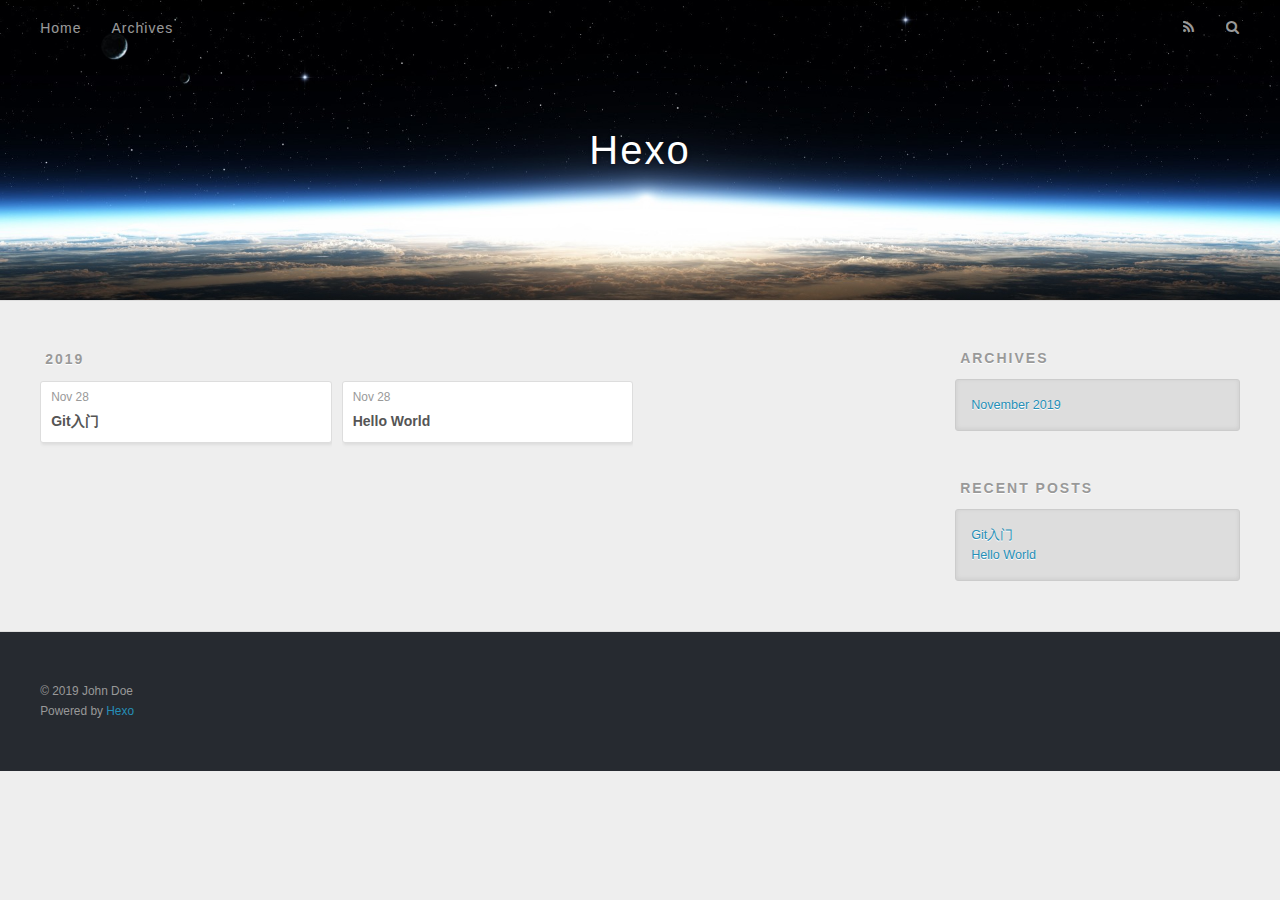
==== archives/index.html @ 0a1e657b "Site updated: 2019-11-28 17:42:44" ====
<!DOCTYPE html>
<html>
<head>
  <meta charset="utf-8">
  

  
  <title>Archives | Hexo</title>
  <meta name="viewport" content="width=device-width, initial-scale=1, maximum-scale=1">
  <meta property="og:type" content="website">
<meta property="og:title" content="Hexo">
<meta property="og:url" content="http:&#x2F;&#x2F;yoursite.com&#x2F;archives&#x2F;index.html">
<meta property="og:site_name" content="Hexo">
<meta property="og:locale" content="en">
<meta name="twitter:card" content="summary">
  
    <link rel="alternate" href="/atom.xml" title="Hexo" type="application/atom+xml">
  
  
    <link rel="icon" href="/favicon.png">
  
  
    <link href="//fonts.googleapis.com/css?family=Source+Code+Pro" rel="stylesheet" type="text/css">
  
  <link rel="stylesheet" href="/css/style.css">
</head>

<body>
  <div id="container">
    <div id="wrap">
      <header id="header">
  <div id="banner"></div>
  <div id="header-outer" class="outer">
    <div id="header-title" class="inner">
      <h1 id="logo-wrap">
        <a href="/" id="logo">Hexo</a>
      </h1>
      
    </div>
    <div id="header-inner" class="inner">
      <nav id="main-nav">
        <a id="main-nav-toggle" class="nav-icon"></a>
        
          <a class="main-nav-link" href="/">Home</a>
        
          <a class="main-nav-link" href="/archives">Archives</a>
        
      </nav>
      <nav id="sub-nav">
        
          <a id="nav-rss-link" class="nav-icon" href="/atom.xml" title="RSS Feed"></a>
        
        <a id="nav-search-btn" class="nav-icon" title="Search"></a>
      </nav>
      <div id="search-form-wrap">
        <form action="//google.com/search" method="get" accept-charset="UTF-8" class="search-form"><input type="search" name="q" class="search-form-input" placeholder="Search"><button type="submit" class="search-form-submit">&#xF002;</button><input type="hidden" name="sitesearch" value="http://yoursite.com"></form>
      </div>
    </div>
  </div>
</header>
      <div class="outer">
        <section id="main">
  
  
    
    
      
      
      <section class="archives-wrap">
        <div class="archive-year-wrap">
          <a href="/archives/2019" class="archive-year">2019</a>
        </div>
        <div class="archives">
    
    <article class="archive-article archive-type-post">
  <div class="archive-article-inner">
    <header class="archive-article-header">
      <a href="/2019/11/28/Git%E5%85%A5%E9%97%A8/" class="archive-article-date">
  <time datetime="2019-11-28T09:20:40.000Z" itemprop="datePublished">Nov 28</time>
</a>
      
  
    <h1 itemprop="name">
      <a class="archive-article-title" href="/2019/11/28/Git%E5%85%A5%E9%97%A8/">Git入门</a>
    </h1>
  

    </header>
  </div>
</article>
  
    
    
    <article class="archive-article archive-type-post">
  <div class="archive-article-inner">
    <header class="archive-article-header">
      <a href="/2019/11/28/hello-world/" class="archive-article-date">
  <time datetime="2019-11-28T09:04:16.743Z" itemprop="datePublished">Nov 28</time>
</a>
      
  
    <h1 itemprop="name">
      <a class="archive-article-title" href="/2019/11/28/hello-world/">Hello World</a>
    </h1>
  

    </header>
  </div>
</article>
  
  
    </div></section>
  


</section>
        
          <aside id="sidebar">
  
    

  
    

  
    
  
    
  <div class="widget-wrap">
    <h3 class="widget-title">Archives</h3>
    <div class="widget">
      <ul class="archive-list"><li class="archive-list-item"><a class="archive-list-link" href="/archives/2019/11/">November 2019</a></li></ul>
    </div>
  </div>


  
    
  <div class="widget-wrap">
    <h3 class="widget-title">Recent Posts</h3>
    <div class="widget">
      <ul>
        
          <li>
            <a href="/2019/11/28/Git%E5%85%A5%E9%97%A8/">Git入门</a>
          </li>
        
          <li>
            <a href="/2019/11/28/hello-world/">Hello World</a>
          </li>
        
      </ul>
    </div>
  </div>

  
</aside>
        
      </div>
      <footer id="footer">
  
  <div class="outer">
    <div id="footer-info" class="inner">
      &copy; 2019 John Doe<br>
      Powered by <a href="http://hexo.io/" target="_blank">Hexo</a>
    </div>
  </div>
</footer>
    </div>
    <nav id="mobile-nav">
  
    <a href="/" class="mobile-nav-link">Home</a>
  
    <a href="/archives" class="mobile-nav-link">Archives</a>
  
</nav>
    

<script src="//ajax.googleapis.com/ajax/libs/jquery/2.0.3/jquery.min.js"></script>


  <link rel="stylesheet" href="/fancybox/jquery.fancybox.css">
  <script src="/fancybox/jquery.fancybox.pack.js"></script>


<script src="/js/script.js"></script>



  </div>
</body>
</html>
---- css/style.css ----
body {
  width: 100%;
}
body:before,
body:after {
  content: "";
  display: table;
}
body:after {
  clear: both;
}
html,
body,
div,
span,
applet,
object,
iframe,
h1,
h2,
h3,
h4,
h5,
h6,
p,
blockquote,
pre,
a,
abbr,
acronym,
address,
big,
cite,
code,
del,
dfn,
em,
img,
ins,
kbd,
q,
s,
samp,
small,
strike,
strong,
sub,
sup,
tt,
var,
dl,
dt,
dd,
ol,
ul,
li,
fieldset,
form,
label,
legend,
table,
caption,
tbody,
tfoot,
thead,
tr,
th,
td {
  margin: 0;
  padding: 0;
  border: 0;
  outline: 0;
  font-weight: inherit;
  font-style: inherit;
  font-family: inherit;
  font-size: 100%;
  vertical-align: baseline;
}
body {
  line-height: 1;
  color: #000;
  background: #fff;
}
ol,
ul {
  list-style: none;
}
table {
  border-collapse: separate;
  border-spacing: 0;
  vertical-align: middle;
}
caption,
th,
td {
  text-align: left;
  font-weight: normal;
  vertical-align: middle;
}
a img {
  border: none;
}
input,
button {
  margin: 0;
  padding: 0;
}
input::-moz-focus-inner,
button::-moz-focus-inner {
  border: 0;
  padding: 0;
}
@font-face {
  font-family: FontAwesome;
  font-style: normal;
  font-weight: normal;
  src: url("fonts/fontawesome-webfont.eot?v=#4.0.3");
  src: url("fonts/fontawesome-webfont.eot?#iefix&v=#4.0.3") format("embedded-opentype"), url("fonts/fontawesome-webfont.woff?v=#4.0.3") format("woff"), url("fonts/fontawesome-webfont.ttf?v=#4.0.3") format("truetype"), url("fonts/fontawesome-webfont.svg#fontawesomeregular?v=#4.0.3") format("svg");
}
html,
body,
#container {
  height: 100%;
}
body {
  background: #eee;
  font: 14px -apple-system, BlinkMacSystemFont, "Segoe UI", "Roboto", "Oxygen", "Ubuntu", "Cantarell", "Fira Sans", "Droid Sans", "Helvetica Neue", sans-serif;
  -webkit-text-size-adjust: 100%;
}
.outer {
  max-width: 1220px;
  margin: 0 auto;
  padding: 0 20px;
}
.outer:before,
.outer:after {
  content: "";
  display: table;
}
.outer:after {
  clear: both;
}
.inner {
  display: inline;
  float: left;
  width: 98.33333333333333%;
  margin: 0 0.833333333333333%;
}
.left,
.alignleft {
  float: left;
}
.right,
.alignright {
  float: right;
}
.clear {
  clear: both;
}
#container {
  position: relative;
}
.mobile-nav-on {
  overflow: hidden;
}
#wrap {
  height: 100%;
  width: 100%;
  position: absolute;
  top: 0;
  left: 0;
  -webkit-transition: 0.2s ease-out;
  -moz-transition: 0.2s ease-out;
  -ms-transition: 0.2s ease-out;
  transition: 0.2s ease-out;
  z-index: 1;
  background: #eee;
}
.mobile-nav-on #wrap {
  left: 280px;
}
@media screen and (min-width: 768px) {
  #main {
    display: inline;
    float: left;
    width: 73.33333333333333%;
    margin: 0 0.833333333333333%;
  }
}
.article-date,
.article-category-link,
.archive-year,
.widget-title {
  text-decoration: none;
  text-transform: uppercase;
  letter-spacing: 2px;
  color: #999;
  margin-bottom: 1em;
  margin-left: 5px;
  line-height: 1em;
  text-shadow: 0 1px #fff;
  font-weight: bold;
}
.article-inner,
.archive-article-inner {
  background: #fff;
  -webkit-box-shadow: 1px 2px 3px #ddd;
  box-shadow: 1px 2px 3px #ddd;
  border: 1px solid #ddd;
  border-radius: 3px;
}
.article-entry h1,
.widget h1 {
  font-size: 2em;
}
.article-entry h2,
.widget h2 {
  font-size: 1.5em;
}
.article-entry h3,
.widget h3 {
  font-size: 1.3em;
}
.article-entry h4,
.widget h4 {
  font-size: 1.2em;
}
.article-entry h5,
.widget h5 {
  font-size: 1em;
}
.article-entry h6,
.widget h6 {
  font-size: 1em;
  color: #999;
}
.article-entry hr,
.widget hr {
  border: 1px dashed #ddd;
}
.article-entry strong,
.widget strong {
  font-weight: bold;
}
.article-entry em,
.widget em,
.article-entry cite,
.widget cite {
  font-style: italic;
}
.article-entry sup,
.widget sup,
.article-entry sub,
.widget sub {
  font-size: 0.75em;
  line-height: 0;
  position: relative;
  vertical-align: baseline;
}
.article-entry sup,
.widget sup {
  top: -0.5em;
}
.article-entry sub,
.widget sub {
  bottom: -0.2em;
}
.article-entry small,
.widget small {
  font-size: 0.85em;
}
.article-entry acronym,
.widget acronym,
.article-entry abbr,
.widget abbr {
  border-bottom: 1px dotted;
}
.article-entry ul,
.widget ul,
.article-entry ol,
.widget ol,
.article-entry dl,
.widget dl {
  margin: 0 20px;
  line-height: 1.6em;
}
.article-entry ul ul,
.widget ul ul,
.article-entry ol ul,
.widget ol ul,
.article-entry ul ol,
.widget ul ol,
.article-entry ol ol,
.widget ol ol {
  margin-top: 0;
  margin-bottom: 0;
}
.article-entry ul,
.widget ul {
  list-style: disc;
}
.article-entry ol,
.widget ol {
  list-style: decimal;
}
.article-entry dt,
.widget dt {
  font-weight: bold;
}
#header {
  height: 300px;
  position: relative;
  border-bottom: 1px solid #ddd;
}
#header:before,
#header:after {
  content: "";
  position: absolute;
  left: 0;
  right: 0;
  height: 40px;
}
#header:before {
  top: 0;
  background: -webkit-linear-gradient(rgba(0,0,0,0.2), transparent);
  background: -moz-linear-gradient(rgba(0,0,0,0.2), transparent);
  background: -ms-linear-gradient(rgba(0,0,0,0.2), transparent);
  background: linear-gradient(rgba(0,0,0,0.2), transparent);
}
#header:after {
  bottom: 0;
  background: -webkit-linear-gradient(transparent, rgba(0,0,0,0.2));
  background: -moz-linear-gradient(transparent, rgba(0,0,0,0.2));
  background: -ms-linear-gradient(transparent, rgba(0,0,0,0.2));
  background: linear-gradient(transparent, rgba(0,0,0,0.2));
}
#header-outer {
  height: 100%;
  position: relative;
}
#header-inner {
  position: relative;
  overflow: hidden;
}
#banner {
  position: absolute;
  top: 0;
  left: 0;
  width: 100%;
  height: 100%;
  background: url("images/banner.jpg") center #000;
  -webkit-background-size: cover;
  -moz-background-size: cover;
  background-size: cover;
  z-index: -1;
}
#header-title {
  text-align: center;
  height: 40px;
  position: absolute;
  top: 50%;
  left: 0;
  margin-top: -20px;
}
#logo,
#subtitle {
  text-decoration: none;
  color: #fff;
  font-weight: 300;
  text-shadow: 0 1px 4px rgba(0,0,0,0.3);
}
#logo {
  font-size: 40px;
  line-height: 40px;
  letter-spacing: 2px;
}
#subtitle {
  font-size: 16px;
  line-height: 16px;
  letter-spacing: 1px;
}
#subtitle-wrap {
  margin-top: 16px;
}
#main-nav {
  float: left;
  margin-left: -15px;
}
.nav-icon,
.main-nav-link {
  float: left;
  color: #fff;
  opacity: 0.6;
  text-decoration: none;
  text-shadow: 0 1px rgba(0,0,0,0.2);
  -webkit-transition: opacity 0.2s;
  -moz-transition: opacity 0.2s;
  -ms-transition: opacity 0.2s;
  transition: opacity 0.2s;
  display: block;
  padding: 20px 15px;
}
.nav-icon:hover,
.main-nav-link:hover {
  opacity: 1;
}
.nav-icon {
  font-family: FontAwesome;
  text-align: center;
  font-size: 14px;
  width: 14px;
  height: 14px;
  padding: 20px 15px;
  position: relative;
  cursor: pointer;
}
.main-nav-link {
  font-weight: 300;
  letter-spacing: 1px;
}
@media screen and (max-width: 479px) {
  .main-nav-link {
    display: none;
  }
}
#main-nav-toggle {
  display: none;
}
#main-nav-toggle:before {
  content: "\f0c9";
}
@media screen and (max-width: 479px) {
  #main-nav-toggle {
    display: block;
  }
}
#sub-nav {
  float: right;
  margin-right: -15px;
}
#nav-rss-link:before {
  content: "\f09e";
}
#nav-search-btn:before {
  content: "\f002";
}
#search-form-wrap {
  position: absolute;
  top: 15px;
  width: 150px;
  height: 30px;
  right: -150px;
  opacity: 0;
  -webkit-transition: 0.2s ease-out;
  -moz-transition: 0.2s ease-out;
  -ms-transition: 0.2s ease-out;
  transition: 0.2s ease-out;
}
#search-form-wrap.on {
  opacity: 1;
  right: 0;
}
@media screen and (max-width: 479px) {
  #search-form-wrap {
    width: 100%;
    right: -100%;
  }
}
.search-form {
  position: absolute;
  top: 0;
  left: 0;
  right: 0;
  background: #fff;
  padding: 5px 15px;
  border-radius: 15px;
  -webkit-box-shadow: 0 0 10px rgba(0,0,0,0.3);
  box-shadow: 0 0 10px rgba(0,0,0,0.3);
}
.search-form-input {
  border: none;
  background: none;
  color: #555;
  width: 100%;
  font: 13px -apple-system, BlinkMacSystemFont, "Segoe UI", "Roboto", "Oxygen", "Ubuntu", "Cantarell", "Fira Sans", "Droid Sans", "Helvetica Neue", sans-serif;
  outline: none;
}
.search-form-input::-webkit-search-results-decoration,
.search-form-input::-webkit-search-cancel-button {
  -webkit-appearance: none;
}
.search-form-submit {
  position: absolute;
  top: 50%;
  right: 10px;
  margin-top: -7px;
  font: 13px FontAwesome;
  border: none;
  background: none;
  color: #bbb;
  cursor: pointer;
}
.search-form-submit:hover,
.search-form-submit:focus {
  color: #777;
}
.article {
  margin: 50px 0;
}
.article-inner {
  overflow: hidden;
}
.article-meta:before,
.article-meta:after {
  content: "";
  display: table;
}
.article-meta:after {
  clear: both;
}
.article-date {
  float: left;
}
.article-category {
  float: left;
  line-height: 1em;
  color: #ccc;
  text-shadow: 0 1px #fff;
  margin-left: 8px;
}
.article-category:before {
  content: "\2022";
}
.article-category-link {
  margin: 0 12px 1em;
}
.article-header {
  padding: 20px 20px 0;
}
.article-title {
  text-decoration: none;
  font-size: 2em;
  font-weight: bold;
  color: #555;
  line-height: 1.1em;
  -webkit-transition: color 0.2s;
  -moz-transition: color 0.2s;
  -ms-transition: color 0.2s;
  transition: color 0.2s;
}
a.article-title:hover {
  color: #258fb8;
}
.article-entry {
  color: #555;
  padding: 0 20px;
}
.article-entry:before,
.article-entry:after {
  content: "";
  display: table;
}
.article-entry:after {
  clear: both;
}
.article-entry p,
.article-entry table {
  line-height: 1.6em;
  margin: 1.6em 0;
}
.article-entry h1,
.article-entry h2,
.article-entry h3,
.article-entry h4,
.article-entry h5,
.article-entry h6 {
  font-weight: bold;
}
.article-entry h1,
.article-entry h2,
.article-entry h3,
.article-entry h4,
.article-entry h5,
.article-entry h6 {
  line-height: 1.1em;
  margin: 1.1em 0;
}
.article-entry a {
  color: #258fb8;
  text-decoration: none;
}
.article-entry a:hover {
  text-decoration: underline;
}
.article-entry ul,
.article-entry ol,
.article-entry dl {
  margin-top: 1.6em;
  margin-bottom: 1.6em;
}
.article-entry img,
.article-entry video {
  max-width: 100%;
  height: auto;
  display: block;
  margin: auto;
}
.article-entry iframe {
  border: none;
}
.article-entry table {
  width: 100%;
  border-collapse: collapse;
  border-spacing: 0;
}
.article-entry th {
  font-weight: bold;
  border-bottom: 3px solid #ddd;
  padding-bottom: 0.5em;
}
.article-entry td {
  border-bottom: 1px solid #ddd;
  padding: 10px 0;
}
.article-entry blockquote {
  font-family: Georgia, "Times New Roman", serif;
  font-size: 1.4em;
  margin: 1.6em 20px;
  text-align: center;
}
.article-entry blockquote footer {
  font-size: 14px;
  margin: 1.6em 0;
  font-family: -apple-system, BlinkMacSystemFont, "Segoe UI", "Roboto", "Oxygen", "Ubuntu", "Cantarell", "Fira Sans", "Droid Sans", "Helvetica Neue", sans-serif;
}
.article-entry blockquote footer cite:before {
  content: "—";
  padding: 0 0.5em;
}
.article-entry .pullquote {
  text-align: left;
  width: 45%;
  margin: 0;
}
.article-entry .pullquote.left {
  margin-left: 0.5em;
  margin-right: 1em;
}
.article-entry .pullquote.right {
  margin-right: 0.5em;
  margin-left: 1em;
}
.article-entry .caption {
  color: #999;
  display: block;
  font-size: 0.9em;
  margin-top: 0.5em;
  position: relative;
  text-align: center;
}
.article-entry .video-container {
  position: relative;
  padding-top: 56.25%;
  height: 0;
  overflow: hidden;
}
.article-entry .video-container iframe,
.article-entry .video-container object,
.article-entry .video-container embed {
  position: absolute;
  top: 0;
  left: 0;
  width: 100%;
  height: 100%;
  margin-top: 0;
}
.article-more-link a {
  display: inline-block;
  line-height: 1em;
  padding: 6px 15px;
  border-radius: 15px;
  background: #eee;
  color: #999;
  text-shadow: 0 1px #fff;
  text-decoration: none;
}
.article-more-link a:hover {
  background: #258fb8;
  color: #fff;
  text-decoration: none;
  text-shadow: 0 1px #1e7293;
}
.article-footer {
  font-size: 0.85em;
  line-height: 1.6em;
  border-top: 1px solid #ddd;
  padding-top: 1.6em;
  margin: 0 20px 20px;
}
.article-footer:before,
.article-footer:after {
  content: "";
  display: table;
}
.article-footer:after {
  clear: both;
}
.article-footer a {
  color: #999;
  text-decoration: none;
}
.article-footer a:hover {
  color: #555;
}
.article-tag-list-item {
  float: left;
  margin-right: 10px;
}
.article-tag-list-link:before {
  content: "#";
}
.article-comment-link {
  float: right;
}
.article-comment-link:before {
  content: "\f075";
  font-family: FontAwesome;
  padding-right: 8px;
}
.article-share-link {
  cursor: pointer;
  float: right;
  margin-left: 20px;
}
.article-share-link:before {
  content: "\f064";
  font-family: FontAwesome;
  padding-right: 6px;
}
#article-nav {
  position: relative;
}
#article-nav:before,
#article-nav:after {
  content: "";
  display: table;
}
#article-nav:after {
  clear: both;
}
@media screen and (min-width: 768px) {
  #article-nav {
    margin: 50px 0;
  }
  #article-nav:before {
    width: 8px;
    height: 8px;
    position: absolute;
    top: 50%;
    left: 50%;
    margin-top: -4px;
    margin-left: -4px;
    content: "";
    border-radius: 50%;
    background: #ddd;
    -webkit-box-shadow: 0 1px 2px #fff;
    box-shadow: 0 1px 2px #fff;
  }
}
.article-nav-link-wrap {
  text-decoration: none;
  text-shadow: 0 1px #fff;
  color: #999;
  -webkit-box-sizing: border-box;
  -moz-box-sizing: border-box;
  box-sizing: border-box;
  margin-top: 50px;
  text-align: center;
  display: block;
}
.article-nav-link-wrap:hover {
  color: #555;
}
@media screen and (min-width: 768px) {
  .article-nav-link-wrap {
    width: 50%;
    margin-top: 0;
  }
}
@media screen and (min-width: 768px) {
  #article-nav-newer {
    float: left;
    text-align: right;
    padding-right: 20px;
  }
}
@media screen and (min-width: 768px) {
  #article-nav-older {
    float: right;
    text-align: left;
    padding-left: 20px;
  }
}
.article-nav-caption {
  text-transform: uppercase;
  letter-spacing: 2px;
  color: #ddd;
  line-height: 1em;
  font-weight: bold;
}
#article-nav-newer .article-nav-caption {
  margin-right: -2px;
}
.article-nav-title {
  font-size: 0.85em;
  line-height: 1.6em;
  margin-top: 0.5em;
}
.article-share-box {
  position: absolute;
  display: none;
  background: #fff;
  -webkit-box-shadow: 1px 2px 10px rgba(0,0,0,0.2);
  box-shadow: 1px 2px 10px rgba(0,0,0,0.2);
  border-radius: 3px;
  margin-left: -145px;
  overflow: hidden;
  z-index: 1;
}
.article-share-box.on {
  display: block;
}
.article-share-input {
  width: 100%;
  background: none;
  -webkit-box-sizing: border-box;
  -moz-box-sizing: border-box;
  box-sizing: border-box;
  font: 14px -apple-system, BlinkMacSystemFont, "Segoe UI", "Roboto", "Oxygen", "Ubuntu", "Cantarell", "Fira Sans", "Droid Sans", "Helvetica Neue", sans-serif;
  padding: 0 15px;
  color: #555;
  outline: none;
  border: 1px solid #ddd;
  border-radius: 3px 3px 0 0;
  height: 36px;
  line-height: 36px;
}
.article-share-links {
  background: #eee;
}
.article-share-links:before,
.article-share-links:after {
  content: "";
  display: table;
}
.article-share-links:after {
  clear: both;
}
.article-share-twitter,
.article-share-facebook,
.article-share-pinterest,
.article-share-google {
  width: 50px;
  height: 36px;
  display: block;
  float: left;
  position: relative;
  color: #999;
  text-shadow: 0 1px #fff;
}
.article-share-twitter:before,
.article-share-facebook:before,
.article-share-pinterest:before,
.article-share-google:before {
  font-size: 20px;
  font-family: FontAwesome;
  width: 20px;
  height: 20px;
  position: absolute;
  top: 50%;
  left: 50%;
  margin-top: -10px;
  margin-left: -10px;
  text-align: center;
}
.article-share-twitter:hover,
.article-share-facebook:hover,
.article-share-pinterest:hover,
.article-share-google:hover {
  color: #fff;
}
.article-share-twitter:before {
  content: "\f099";
}
.article-share-twitter:hover {
  background: #00aced;
  text-shadow: 0 1px #008abe;
}
.article-share-facebook:before {
  content: "\f09a";
}
.article-share-facebook:hover {
  background: #3b5998;
  text-shadow: 0 1px #2f477a;
}
.article-share-pinterest:before {
  content: "\f0d2";
}
.article-share-pinterest:hover {
  background: #cb2027;
  text-shadow: 0 1px #a21a1f;
}
.article-share-google:before {
  content: "\f0d5";
}
.article-share-google:hover {
  background: #dd4b39;
  text-shadow: 0 1px #be3221;
}
.article-gallery {
  background: #000;
  position: relative;
}
.article-gallery-photos {
  position: relative;
  overflow: hidden;
}
.article-gallery-img {
  display: none;
  max-width: 100%;
}
.article-gallery-img:first-child {
  display: block;
}
.article-gallery-img.loaded {
  position: absolute;
  display: block;
}
.article-gallery-img img {
  display: block;
  max-width: 100%;
  margin: 0 auto;
}
#comments {
  background: #fff;
  -webkit-box-shadow: 1px 2px 3px #ddd;
  box-shadow: 1px 2px 3px #ddd;
  padding: 20px;
  border: 1px solid #ddd;
  border-radius: 3px;
  margin: 50px 0;
}
#comments a {
  color: #258fb8;
}
.archives-wrap {
  margin: 50px 0;
}
.archives:before,
.archives:after {
  content: "";
  display: table;
}
.archives:after {
  clear: both;
}
.archive-year-wrap {
  margin-bottom: 1em;
}
.archives {
  -webkit-column-gap: 10px;
  -moz-column-gap: 10px;
  column-gap: 10px;
}
@media screen and (min-width: 480px) and (max-width: 767px) {
  .archives {
    -webkit-column-count: 2;
    -moz-column-count: 2;
    column-count: 2;
  }
}
@media screen and (min-width: 768px) {
  .archives {
    -webkit-column-count: 3;
    -moz-column-count: 3;
    column-count: 3;
  }
}
.archive-article {
  -webkit-column-break-inside: avoid;
  page-break-inside: avoid;
  overflow: hidden;
  break-inside: avoid-column;
}
.archive-article-inner {
  padding: 10px;
  margin-bottom: 15px;
}
.archive-article-title {
  text-decoration: none;
  font-weight: bold;
  color: #555;
  -webkit-transition: color 0.2s;
  -moz-transition: color 0.2s;
  -ms-transition: color 0.2s;
  transition: color 0.2s;
  line-height: 1.6em;
}
.archive-article-title:hover {
  color: #258fb8;
}
.archive-article-footer {
  margin-top: 1em;
}
.archive-article-date {
  color: #999;
  text-decoration: none;
  font-size: 0.85em;
  line-height: 1em;
  margin-bottom: 0.5em;
  display: block;
}
#page-nav {
  margin: 50px auto;
  background: #fff;
  -webkit-box-shadow: 1px 2px 3px #ddd;
  box-shadow: 1px 2px 3px #ddd;
  border: 1px solid #ddd;
  border-radius: 3px;
  text-align: center;
  color: #999;
  overflow: hidden;
}
#page-nav:before,
#page-nav:after {
  content: "";
  display: table;
}
#page-nav:after {
  clear: both;
}
#page-nav a,
#page-nav span {
  padding: 10px 20px;
  line-height: 1;
  height: 2ex;
}
#page-nav a {
  color: #999;
  text-decoration: none;
}
#page-nav a:hover {
  background: #999;
  color: #fff;
}
#page-nav .prev {
  float: left;
}
#page-nav .next {
  float: right;
}
#page-nav .page-number {
  display: inline-block;
}
@media screen and (max-width: 479px) {
  #page-nav .page-number {
    display: none;
  }
}
#page-nav .current {
  color: #555;
  font-weight: bold;
}
#page-nav .space {
  color: #ddd;
}
#footer {
  background: #262a30;
  padding: 50px 0;
  border-top: 1px solid #ddd;
  color: #999;
}
#footer a {
  color: #258fb8;
  text-decoration: none;
}
#footer a:hover {
  text-decoration: underline;
}
#footer-info {
  line-height: 1.6em;
  font-size: 0.85em;
}
.article-entry pre,
.article-entry .highlight {
  background: #2d2d2d;
  margin: 0 -20px;
  padding: 15px 20px;
  border-style: solid;
  border-color: #ddd;
  border-width: 1px 0;
  overflow: auto;
  color: #ccc;
  line-height: 22.400000000000002px;
}
.article-entry .highlight .gutter pre,
.article-entry .gist .gist-file .gist-data .line-numbers {
  color: #666;
  font-size: 0.85em;
}
.article-entry pre,
.article-entry code {
  font-family: "Source Code Pro", Consolas, Monaco, Menlo, Consolas, monospace;
}
.article-entry code {
  background: #eee;
  text-shadow: 0 1px #fff;
  padding: 0 0.3em;
}
.article-entry pre code {
  background: none;
  text-shadow: none;
  padding: 0;
}
.article-entry .highlight pre {
  border: none;
  margin: 0;
  padding: 0;
}
.article-entry .highlight table {
  margin: 0;
  width: auto;
}
.article-entry .highlight td {
  border: none;
  padding: 0;
}
.article-entry .highlight figcaption {
  font-size: 0.85em;
  color: #999;
  line-height: 1em;
  margin-bottom: 1em;
}
.article-entry .highlight figcaption:before,
.article-entry .highlight figcaption:after {
  content: "";
  display: table;
}
.article-entry .highlight figcaption:after {
  clear: both;
}
.article-entry .highlight figcaption a {
  float: right;
}
.article-entry .highlight .gutter pre {
  text-align: right;
  padding-right: 20px;
}
.article-entry .highlight .line {
  height: 22.400000000000002px;
}
.article-entry .highlight .line.marked {
  background: #515151;
}
.article-entry .gist {
  margin: 0 -20px;
  border-style: solid;
  border-color: #ddd;
  border-width: 1px 0;
  background: #2d2d2d;
  padding: 15px 20px 15px 0;
}
.article-entry .gist .gist-file {
  border: none;
  font-family: "Source Code Pro", Consolas, Monaco, Menlo, Consolas, monospace;
  margin: 0;
}
.article-entry .gist .gist-file .gist-data {
  background: none;
  border: none;
}
.article-entry .gist .gist-file .gist-data .line-numbers {
  background: none;
  border: none;
  padding: 0 20px 0 0;
}
.article-entry .gist .gist-file .gist-data .line-data {
  padding: 0 !important;
}
.article-entry .gist .gist-file .highlight {
  margin: 0;
  padding: 0;
  border: none;
}
.article-entry .gist .gist-file .gist-meta {
  background: #2d2d2d;
  color: #999;
  font: 0.85em -apple-system, BlinkMacSystemFont, "Segoe UI", "Roboto", "Oxygen", "Ubuntu", "Cantarell", "Fira Sans", "Droid Sans", "Helvetica Neue", sans-serif;
  text-shadow: 0 0;
  padding: 0;
  margin-top: 1em;
  margin-left: 20px;
}
.article-entry .gist .gist-file .gist-meta a {
  color: #258fb8;
  font-weight: normal;
}
.article-entry .gist .gist-file .gist-meta a:hover {
  text-decoration: underline;
}
pre .comment,
pre .title {
  color: #999;
}
pre .variable,
pre .attribute,
pre .tag,
pre .regexp,
pre .ruby .constant,
pre .xml .tag .title,
pre .xml .pi,
pre .xml .doctype,
pre .html .doctype,
pre .css .id,
pre .css .class,
pre .css .pseudo {
  color: #f2777a;
}
pre .number,
pre .preprocessor,
pre .built_in,
pre .literal,
pre .params,
pre .constant {
  color: #f99157;
}
pre .class,
pre .ruby .class .title,
pre .css .rules .attribute {
  color: #9c9;
}
pre .string,
pre .value,
pre .inheritance,
pre .header,
pre .ruby .symbol,
pre .xml .cdata {
  color: #9c9;
}
pre .css .hexcolor {
  color: #6cc;
}
pre .function,
pre .python .decorator,
pre .python .title,
pre .ruby .function .title,
pre .ruby .title .keyword,
pre .perl .sub,
pre .javascript .title,
pre .coffeescript .title {
  color: #69c;
}
pre .keyword,
pre .javascript .function {
  color: #c9c;
}
@media screen and (max-width: 479px) {
  #mobile-nav {
    position: absolute;
    top: 0;
    left: 0;
    width: 280px;
    height: 100%;
    background: #191919;
    border-right: 1px solid #fff;
  }
}
@media screen and (max-width: 479px) {
  .mobile-nav-link {
    display: block;
    color: #999;
    text-decoration: none;
    padding: 15px 20px;
    font-weight: bold;
  }
  .mobile-nav-link:hover {
    color: #fff;
  }
}
@media screen and (min-width: 768px) {
  #sidebar {
    display: inline;
    float: left;
    width: 23.333333333333332%;
    margin: 0 0.833333333333333%;
  }
}
.widget-wrap {
  margin: 50px 0;
}
.widget {
  color: #777;
  text-shadow: 0 1px #fff;
  background: #ddd;
  -webkit-box-shadow: 0 -1px 4px #ccc inset;
  box-shadow: 0 -1px 4px #ccc inset;
  border: 1px solid #ccc;
  padding: 15px;
  border-radius: 3px;
}
.widget a {
  color: #258fb8;
  text-decoration: none;
}
.widget a:hover {
  text-decoration: underline;
}
.widget ul ul,
.widget ol ul,
.widget dl ul,
.widget ul ol,
.widget ol ol,
.widget dl ol,
.widget ul dl,
.widget ol dl,
.widget dl dl {
  margin-left: 15px;
  list-style: disc;
}
.widget {
  line-height: 1.6em;
  word-wrap: break-word;
  font-size: 0.9em;
}
.widget ul,
.widget ol {
  list-style: none;
  margin: 0;
}
.widget ul ul,
.widget ol ul,
.widget ul ol,
.widget ol ol {
  margin: 0 20px;
}
.widget ul ul,
.widget ol ul {
  list-style: disc;
}
.widget ul ol,
.widget ol ol {
  list-style: decimal;
}
.category-list-count,
.tag-list-count,
.archive-list-count {
  padding-left: 5px;
  color: #999;
  font-size: 0.85em;
}
.category-list-count:before,
.tag-list-count:before,
.archive-list-count:before {
  content: "(";
}
.category-list-count:after,
.tag-list-count:after,
.archive-list-count:after {
  content: ")";
}
.tagcloud a {
  margin-right: 5px;
  display: inline-block;
}
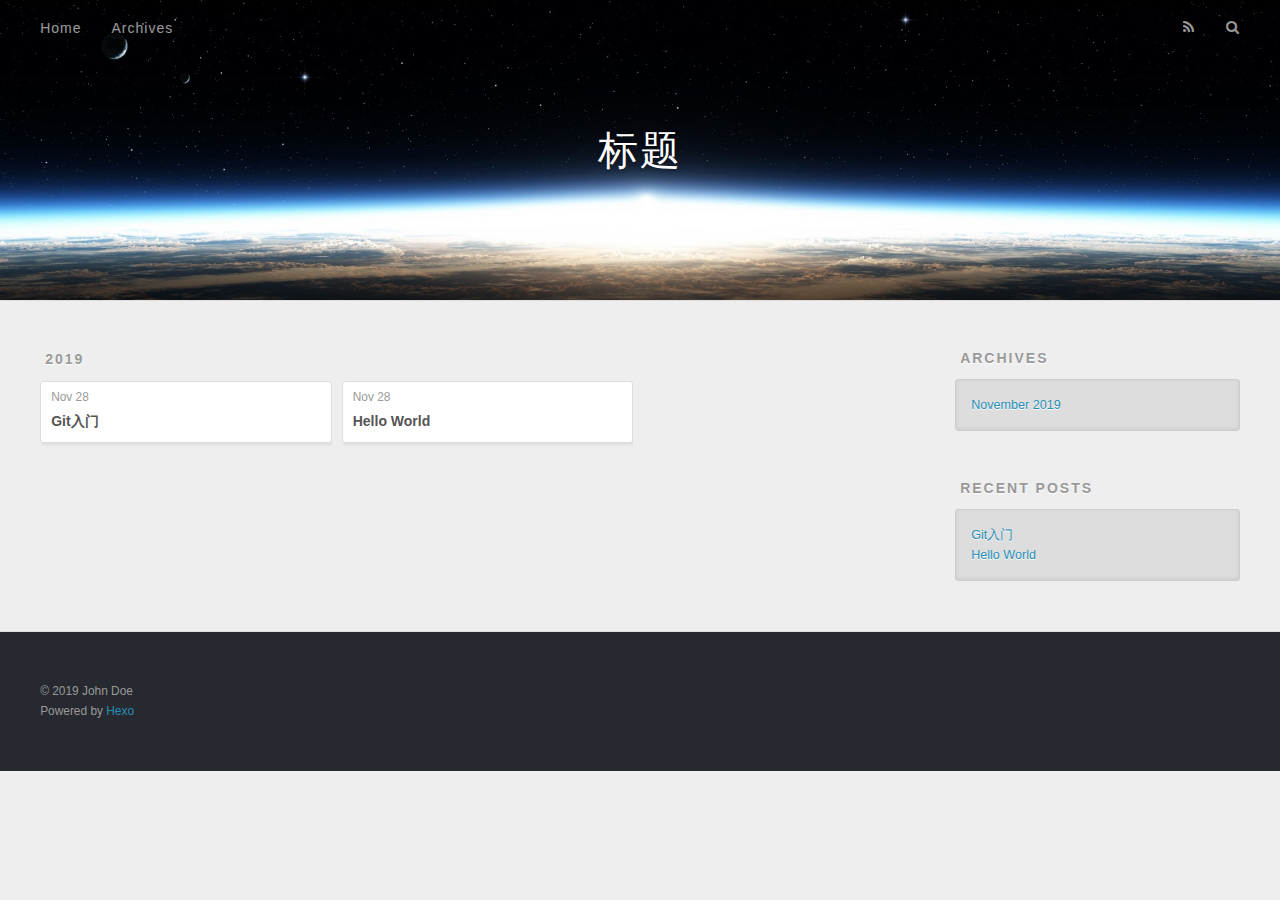
==== commit 88d3b902: "Site updated: 2019-11-28 17:54:05" ====
--- a/archives/index.html
+++ b/archives/index.html
@@ -5,16 +5,16 @@
   
 
   
-  <title>Archives | Hexo</title>
+  <title>Archives | 标题</title>
   <meta name="viewport" content="width=device-width, initial-scale=1, maximum-scale=1">
   <meta property="og:type" content="website">
-<meta property="og:title" content="Hexo">
+<meta property="og:title" content="标题">
 <meta property="og:url" content="http:&#x2F;&#x2F;yoursite.com&#x2F;archives&#x2F;index.html">
-<meta property="og:site_name" content="Hexo">
+<meta property="og:site_name" content="标题">
 <meta property="og:locale" content="en">
 <meta name="twitter:card" content="summary">
   
-    <link rel="alternate" href="/atom.xml" title="Hexo" type="application/atom+xml">
+    <link rel="alternate" href="/atom.xml" title="标题" type="application/atom+xml">
   
   
     <link rel="icon" href="/favicon.png">
@@ -33,7 +33,7 @@
   <div id="header-outer" class="outer">
     <div id="header-title" class="inner">
       <h1 id="logo-wrap">
-        <a href="/" id="logo">Hexo</a>
+        <a href="/" id="logo">标题</a>
       </h1>
       
     </div>
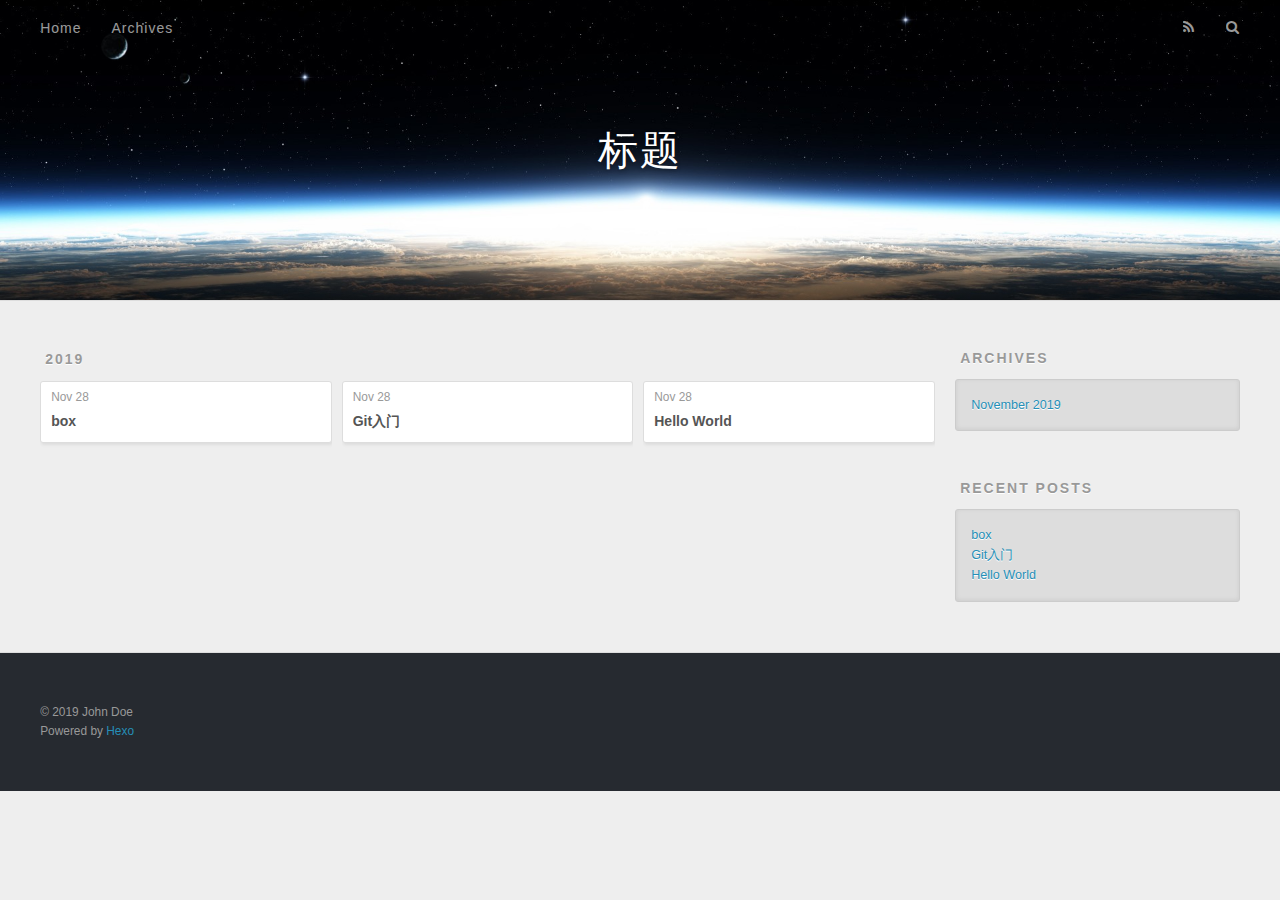
==== commit 0b3e90b3: "Site updated: 2019-11-28 17:57:44" ====
--- a/archives/index.html
+++ b/archives/index.html
@@ -75,6 +75,25 @@
     <article class="archive-article archive-type-post">
   <div class="archive-article-inner">
     <header class="archive-article-header">
+      <a href="/2019/11/28/box/" class="archive-article-date">
+  <time datetime="2019-11-28T09:56:47.000Z" itemprop="datePublished">Nov 28</time>
+</a>
+      
+  
+    <h1 itemprop="name">
+      <a class="archive-article-title" href="/2019/11/28/box/">box</a>
+    </h1>
+  
+
+    </header>
+  </div>
+</article>
+  
+    
+    
+    <article class="archive-article archive-type-post">
+  <div class="archive-article-inner">
+    <header class="archive-article-header">
       <a href="/2019/11/28/Git%E5%85%A5%E9%97%A8/" class="archive-article-date">
   <time datetime="2019-11-28T09:20:40.000Z" itemprop="datePublished">Nov 28</time>
 </a>
@@ -142,6 +161,10 @@
       <ul>
         
           <li>
+            <a href="/2019/11/28/box/">box</a>
+          </li>
+        
+          <li>
             <a href="/2019/11/28/Git%E5%85%A5%E9%97%A8/">Git入门</a>
           </li>
         
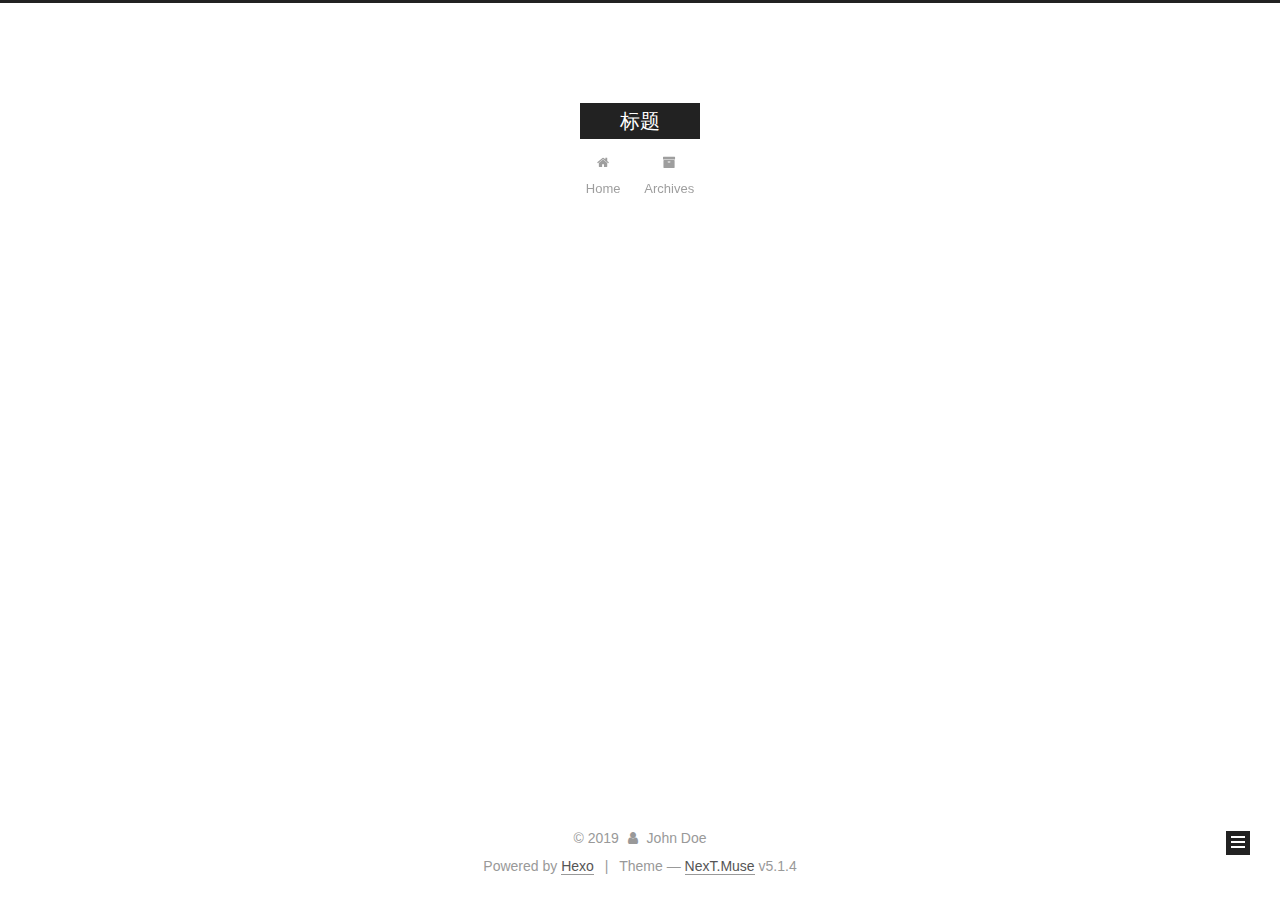
==== commit 49f5c81a: "Site updated: 2019-11-28 18:12:55" ====
--- a/archives/index.html
+++ b/archives/index.html
@@ -1,215 +1,624 @@
 <!DOCTYPE html>
-<html>
+
+
+
+  
+
+
+<html class="theme-next muse use-motion" lang="en">
 <head>
-  <meta charset="utf-8">
-  
-
-  
-  <title>Archives | 标题</title>
-  <meta name="viewport" content="width=device-width, initial-scale=1, maximum-scale=1">
-  <meta property="og:type" content="website">
+  <meta charset="UTF-8"/>
+<meta http-equiv="X-UA-Compatible" content="IE=edge" />
+<meta name="viewport" content="width=device-width, initial-scale=1, maximum-scale=1"/>
+<meta name="theme-color" content="#222">
+
+
+
+
+
+
+
+
+
+<meta http-equiv="Cache-Control" content="no-transform" />
+<meta http-equiv="Cache-Control" content="no-siteapp" />
+
+
+
+
+
+
+
+
+
+
+
+
+
+
+
+
+  
+  
+  <link href="/lib/fancybox/source/jquery.fancybox.css?v=2.1.5" rel="stylesheet" type="text/css" />
+
+
+
+
+
+
+
+<link href="/lib/font-awesome/css/font-awesome.min.css?v=4.6.2" rel="stylesheet" type="text/css" />
+
+<link href="/css/main.css?v=5.1.4" rel="stylesheet" type="text/css" />
+
+
+  <link rel="apple-touch-icon" sizes="180x180" href="/images/apple-touch-icon-next.png?v=5.1.4">
+
+
+  <link rel="icon" type="image/png" sizes="32x32" href="/images/favicon-32x32-next.png?v=5.1.4">
+
+
+  <link rel="icon" type="image/png" sizes="16x16" href="/images/favicon-16x16-next.png?v=5.1.4">
+
+
+  <link rel="mask-icon" href="/images/logo.svg?v=5.1.4" color="#222">
+
+
+
+
+
+  <meta name="keywords" content="Hexo, NexT" />
+
+
+
+
+
+
+
+
+
+
+<meta property="og:type" content="website">
 <meta property="og:title" content="标题">
 <meta property="og:url" content="http:&#x2F;&#x2F;yoursite.com&#x2F;archives&#x2F;index.html">
 <meta property="og:site_name" content="标题">
 <meta property="og:locale" content="en">
 <meta name="twitter:card" content="summary">
-  
-    <link rel="alternate" href="/atom.xml" title="标题" type="application/atom+xml">
-  
-  
-    <link rel="icon" href="/favicon.png">
-  
-  
-    <link href="//fonts.googleapis.com/css?family=Source+Code+Pro" rel="stylesheet" type="text/css">
-  
-  <link rel="stylesheet" href="/css/style.css">
+
+
+
+<script type="text/javascript" id="hexo.configurations">
+  var NexT = window.NexT || {};
+  var CONFIG = {
+    root: '/',
+    scheme: 'Muse',
+    version: '5.1.4',
+    sidebar: {"position":"left","display":"post","offset":12,"b2t":false,"scrollpercent":false,"onmobile":false},
+    fancybox: true,
+    tabs: true,
+    motion: {"enable":true,"async":false,"transition":{"post_block":"fadeIn","post_header":"slideDownIn","post_body":"slideDownIn","coll_header":"slideLeftIn","sidebar":"slideUpIn"}},
+    duoshuo: {
+      userId: '0',
+      author: 'Author'
+    },
+    algolia: {
+      applicationID: '',
+      apiKey: '',
+      indexName: '',
+      hits: {"per_page":10},
+      labels: {"input_placeholder":"Search for Posts","hits_empty":"We didn't find any results for the search: ${query}","hits_stats":"${hits} results found in ${time} ms"}
+    }
+  };
+</script>
+
+
+
+  <link rel="canonical" href="http://yoursite.com/archives/"/>
+
+
+
+
+
+  <title>Archive | 标题</title>
+  
+
+
+
+
+
+
+
+
 </head>
 
-<body>
-  <div id="container">
-    <div id="wrap">
-      <header id="header">
-  <div id="banner"></div>
-  <div id="header-outer" class="outer">
-    <div id="header-title" class="inner">
-      <h1 id="logo-wrap">
-        <a href="/" id="logo">标题</a>
-      </h1>
-      
+<body itemscope itemtype="http://schema.org/WebPage" lang="en">
+
+  
+  
+    
+  
+
+  <div class="container sidebar-position-left page-archive">
+    <div class="headband"></div>
+
+    <header id="header" class="header" itemscope itemtype="http://schema.org/WPHeader">
+      <div class="header-inner"><div class="site-brand-wrapper">
+  <div class="site-meta ">
+    
+
+    <div class="custom-logo-site-title">
+      <a href="/"  class="brand" rel="start">
+        <span class="logo-line-before"><i></i></span>
+        <span class="site-title">标题</span>
+        <span class="logo-line-after"><i></i></span>
+      </a>
     </div>
-    <div id="header-inner" class="inner">
-      <nav id="main-nav">
-        <a id="main-nav-toggle" class="nav-icon"></a>
-        
-          <a class="main-nav-link" href="/">Home</a>
-        
-          <a class="main-nav-link" href="/archives">Archives</a>
-        
-      </nav>
-      <nav id="sub-nav">
-        
-          <a id="nav-rss-link" class="nav-icon" href="/atom.xml" title="RSS Feed"></a>
-        
-        <a id="nav-search-btn" class="nav-icon" title="Search"></a>
-      </nav>
-      <div id="search-form-wrap">
-        <form action="//google.com/search" method="get" accept-charset="UTF-8" class="search-form"><input type="search" name="q" class="search-form-input" placeholder="Search"><button type="submit" class="search-form-submit">&#xF002;</button><input type="hidden" name="sitesearch" value="http://yoursite.com"></form>
+      
+        <p class="site-subtitle"></p>
+      
+  </div>
+
+  <div class="site-nav-toggle">
+    <button>
+      <span class="btn-bar"></span>
+      <span class="btn-bar"></span>
+      <span class="btn-bar"></span>
+    </button>
+  </div>
+</div>
+
+<nav class="site-nav">
+  
+
+  
+    <ul id="menu" class="menu">
+      
+        
+        <li class="menu-item menu-item-home">
+          <a href="/%20" rel="section">
+            
+              <i class="menu-item-icon fa fa-fw fa-home"></i> <br />
+            
+            Home
+          </a>
+        </li>
+      
+        
+        <li class="menu-item menu-item-archives">
+          <a href="/archives/%20" rel="section">
+            
+              <i class="menu-item-icon fa fa-fw fa-archive"></i> <br />
+            
+            Archives
+          </a>
+        </li>
+      
+
+      
+    </ul>
+  
+
+  
+</nav>
+
+
+
+ </div>
+    </header>
+
+    <main id="main" class="main">
+      <div class="main-inner">
+        <div class="content-wrap">
+          <div id="content" class="content">
+            
+
+  
+  
+  
+  <div class="post-block archive">
+    <div id="posts" class="posts-collapse">
+      <span class="archive-move-on"></span>
+
+      <span class="archive-page-counter">
+        
+        
+        
+          
+        
+        Um..! 3 posts in total. Keep on posting.
+      </span>
+
+      
+
+        
+        
+        
+
+        
+          
+          <div class="collection-title">
+            <h1 class="archive-year" id="archive-year-2019">2019</h1>
+          </div>
+        
+        
+
+        
+
+  <article class="post post-type-normal" itemscope itemtype="http://schema.org/Article">
+    <header class="post-header">
+
+      <h2 class="post-title">
+        
+            <a class="post-title-link" href="/2019/11/28/box/" itemprop="url">
+              
+                <span itemprop="name">box</span>
+              
+            </a>
+        
+      </h2>
+
+      <div class="post-meta">
+        <time class="post-time" itemprop="dateCreated"
+              datetime="2019-11-28T17:56:47+08:00"
+              content="2019-11-28" >
+          11-28
+        </time>
       </div>
+
+    </header>
+  </article>
+
+
+
+      
+
+        
+        
+        
+
+        
+        
+
+        
+
+  <article class="post post-type-normal" itemscope itemtype="http://schema.org/Article">
+    <header class="post-header">
+
+      <h2 class="post-title">
+        
+            <a class="post-title-link" href="/2019/11/28/Git%E5%85%A5%E9%97%A8/" itemprop="url">
+              
+                <span itemprop="name">Git入门</span>
+              
+            </a>
+        
+      </h2>
+
+      <div class="post-meta">
+        <time class="post-time" itemprop="dateCreated"
+              datetime="2019-11-28T17:20:40+08:00"
+              content="2019-11-28" >
+          11-28
+        </time>
+      </div>
+
+    </header>
+  </article>
+
+
+
+      
+
+        
+        
+        
+
+        
+        
+
+        
+
+  <article class="post post-type-normal" itemscope itemtype="http://schema.org/Article">
+    <header class="post-header">
+
+      <h2 class="post-title">
+        
+            <a class="post-title-link" href="/2019/11/28/hello-world/" itemprop="url">
+              
+                <span itemprop="name">Hello World</span>
+              
+            </a>
+        
+      </h2>
+
+      <div class="post-meta">
+        <time class="post-time" itemprop="dateCreated"
+              datetime="2019-11-28T17:04:16+08:00"
+              content="2019-11-28" >
+          11-28
+        </time>
+      </div>
+
+    </header>
+  </article>
+
+
+
+      
+
     </div>
   </div>
-</header>
-      <div class="outer">
-        <section id="main">
-  
-  
-    
-    
-      
-      
-      <section class="archives-wrap">
-        <div class="archive-year-wrap">
-          <a href="/archives/2019" class="archive-year">2019</a>
+  
+  
+  
+
+  
+
+
+
+          </div>
+          
+
+
+          
+
         </div>
-        <div class="archives">
-    
-    <article class="archive-article archive-type-post">
-  <div class="archive-article-inner">
-    <header class="archive-article-header">
-      <a href="/2019/11/28/box/" class="archive-article-date">
-  <time datetime="2019-11-28T09:56:47.000Z" itemprop="datePublished">Nov 28</time>
-</a>
-      
-  
-    <h1 itemprop="name">
-      <a class="archive-article-title" href="/2019/11/28/box/">box</a>
-    </h1>
-  
-
-    </header>
-  </div>
-</article>
-  
-    
-    
-    <article class="archive-article archive-type-post">
-  <div class="archive-article-inner">
-    <header class="archive-article-header">
-      <a href="/2019/11/28/Git%E5%85%A5%E9%97%A8/" class="archive-article-date">
-  <time datetime="2019-11-28T09:20:40.000Z" itemprop="datePublished">Nov 28</time>
-</a>
-      
-  
-    <h1 itemprop="name">
-      <a class="archive-article-title" href="/2019/11/28/Git%E5%85%A5%E9%97%A8/">Git入门</a>
-    </h1>
-  
-
-    </header>
-  </div>
-</article>
-  
-    
-    
-    <article class="archive-article archive-type-post">
-  <div class="archive-article-inner">
-    <header class="archive-article-header">
-      <a href="/2019/11/28/hello-world/" class="archive-article-date">
-  <time datetime="2019-11-28T09:04:16.743Z" itemprop="datePublished">Nov 28</time>
-</a>
-      
-  
-    <h1 itemprop="name">
-      <a class="archive-article-title" href="/2019/11/28/hello-world/">Hello World</a>
-    </h1>
-  
-
-    </header>
-  </div>
-</article>
-  
-  
-    </div></section>
-  
-
-
-</section>
-        
-          <aside id="sidebar">
-  
-    
-
-  
-    
-
-  
-    
-  
-    
-  <div class="widget-wrap">
-    <h3 class="widget-title">Archives</h3>
-    <div class="widget">
-      <ul class="archive-list"><li class="archive-list-item"><a class="archive-list-link" href="/archives/2019/11/">November 2019</a></li></ul>
+        
+          
+  
+  <div class="sidebar-toggle">
+    <div class="sidebar-toggle-line-wrap">
+      <span class="sidebar-toggle-line sidebar-toggle-line-first"></span>
+      <span class="sidebar-toggle-line sidebar-toggle-line-middle"></span>
+      <span class="sidebar-toggle-line sidebar-toggle-line-last"></span>
     </div>
   </div>
 
-
-  
+  <aside id="sidebar" class="sidebar">
     
-  <div class="widget-wrap">
-    <h3 class="widget-title">Recent Posts</h3>
-    <div class="widget">
-      <ul>
-        
-          <li>
-            <a href="/2019/11/28/box/">box</a>
-          </li>
-        
-          <li>
-            <a href="/2019/11/28/Git%E5%85%A5%E9%97%A8/">Git入门</a>
-          </li>
-        
-          <li>
-            <a href="/2019/11/28/hello-world/">Hello World</a>
-          </li>
-        
-      </ul>
+    <div class="sidebar-inner">
+
+      
+
+      
+
+      <section class="site-overview-wrap sidebar-panel sidebar-panel-active">
+        <div class="site-overview">
+          <div class="site-author motion-element" itemprop="author" itemscope itemtype="http://schema.org/Person">
+            
+              <p class="site-author-name" itemprop="name">John Doe</p>
+              <p class="site-description motion-element" itemprop="description"></p>
+          </div>
+
+          <nav class="site-state motion-element">
+
+            
+              <div class="site-state-item site-state-posts">
+              
+                <a href="/archives/%20%7C%7C%20archive">
+              
+                  <span class="site-state-item-count">3</span>
+                  <span class="site-state-item-name">posts</span>
+                </a>
+              </div>
+            
+
+            
+
+            
+
+          </nav>
+
+          
+
+          
+
+          
+          
+
+          
+          
+
+          
+
+        </div>
+      </section>
+
+      
+
+      
+
     </div>
+  </aside>
+
+
+        
+      </div>
+    </main>
+
+    <footer id="footer" class="footer">
+      <div class="footer-inner">
+        <div class="copyright">&copy; <span itemprop="copyrightYear">2019</span>
+  <span class="with-love">
+    <i class="fa fa-user"></i>
+  </span>
+  <span class="author" itemprop="copyrightHolder">John Doe</span>
+
+  
+</div>
+
+
+  <div class="powered-by">Powered by <a class="theme-link" target="_blank" href="https://hexo.io">Hexo</a></div>
+
+
+
+  <span class="post-meta-divider">|</span>
+
+
+
+  <div class="theme-info">Theme &mdash; <a class="theme-link" target="_blank" href="https://github.com/iissnan/hexo-theme-next">NexT.Muse</a> v5.1.4</div>
+
+
+
+
+        
+
+
+
+
+
+
+
+        
+      </div>
+    </footer>
+
+    
+      <div class="back-to-top">
+        <i class="fa fa-arrow-up"></i>
+        
+      </div>
+    
+
+    
+
   </div>
 
   
-</aside>
-        
-      </div>
-      <footer id="footer">
-  
-  <div class="outer">
-    <div id="footer-info" class="inner">
-      &copy; 2019 John Doe<br>
-      Powered by <a href="http://hexo.io/" target="_blank">Hexo</a>
-    </div>
-  </div>
-</footer>
-    </div>
-    <nav id="mobile-nav">
-  
-    <a href="/" class="mobile-nav-link">Home</a>
-  
-    <a href="/archives" class="mobile-nav-link">Archives</a>
-  
-</nav>
-    
-
-<script src="//ajax.googleapis.com/ajax/libs/jquery/2.0.3/jquery.min.js"></script>
-
-
-  <link rel="stylesheet" href="/fancybox/jquery.fancybox.css">
-  <script src="/fancybox/jquery.fancybox.pack.js"></script>
-
-
-<script src="/js/script.js"></script>
-
-
-
-  </div>
+
+<script type="text/javascript">
+  if (Object.prototype.toString.call(window.Promise) !== '[object Function]') {
+    window.Promise = null;
+  }
+</script>
+
+
+
+
+
+
+
+
+
+  
+
+
+
+
+
+
+
+
+
+
+
+
+  
+  
+    <script type="text/javascript" src="/lib/jquery/index.js?v=2.1.3"></script>
+  
+
+  
+  
+    <script type="text/javascript" src="/lib/fastclick/lib/fastclick.min.js?v=1.0.6"></script>
+  
+
+  
+  
+    <script type="text/javascript" src="/lib/jquery_lazyload/jquery.lazyload.js?v=1.9.7"></script>
+  
+
+  
+  
+    <script type="text/javascript" src="/lib/velocity/velocity.min.js?v=1.2.1"></script>
+  
+
+  
+  
+    <script type="text/javascript" src="/lib/velocity/velocity.ui.min.js?v=1.2.1"></script>
+  
+
+  
+  
+    <script type="text/javascript" src="/lib/fancybox/source/jquery.fancybox.pack.js?v=2.1.5"></script>
+  
+
+
+  
+
+
+  <script type="text/javascript" src="/js/src/utils.js?v=5.1.4"></script>
+
+  <script type="text/javascript" src="/js/src/motion.js?v=5.1.4"></script>
+
+
+
+  
+  
+
+  
+
+  
+
+
+  <script type="text/javascript" src="/js/src/bootstrap.js?v=5.1.4"></script>
+
+
+
+  
+
+
+  
+
+
+
+
+	
+
+
+
+
+
+  
+
+
+
+
+
+  
+
+
+
+
+
+
+
+
+
+
+
+
+  
+
+
+
+
+
+  
+
+  
+
+  
+
+  
+  
+
+  
+
+  
+
+  
+
 </body>
-</html>+</html>
--- a/css/main.css
+++ b/css/main.css
@@ -0,0 +1,2662 @@
+/* normalize.css v3.0.2 | MIT License | git.io/normalize */
+html {
+  font-family: sans-serif; /* 1 */
+  -ms-text-size-adjust: 100%; /* 2 */
+  -webkit-text-size-adjust: 100%; /* 2 */
+}
+body {
+  margin: 0;
+}
+article,
+aside,
+details,
+figcaption,
+figure,
+footer,
+header,
+hgroup,
+main,
+menu,
+nav,
+section,
+summary {
+  display: block;
+}
+audio,
+canvas,
+progress,
+video {
+  display: inline-block; /* 1 */
+  vertical-align: baseline; /* 2 */
+}
+audio:not([controls]) {
+  display: none;
+  height: 0;
+}
+[hidden],
+template {
+  display: none;
+}
+a {
+  background-color: transparent;
+}
+a:active,
+a:hover {
+  outline: 0;
+}
+abbr[title] {
+  border-bottom: 1px dotted;
+}
+b,
+strong {
+  font-weight: bold;
+}
+dfn {
+  font-style: italic;
+}
+h1 {
+  font-size: 2em;
+  margin: 0.67em 0;
+}
+mark {
+  background: #ff0;
+  color: #000;
+}
+small {
+  font-size: 80%;
+}
+sub,
+sup {
+  font-size: 75%;
+  line-height: 0;
+  position: relative;
+  vertical-align: baseline;
+}
+sup {
+  top: -0.5em;
+}
+sub {
+  bottom: -0.25em;
+}
+img {
+  border: 0;
+}
+svg:not(:root) {
+  overflow: hidden;
+}
+figure {
+  margin: 1em 40px;
+}
+hr {
+  -moz-box-sizing: content-box;
+  box-sizing: content-box;
+  height: 0;
+}
+pre {
+  overflow: auto;
+}
+code,
+kbd,
+pre,
+samp {
+  font-family: monospace, monospace;
+  font-size: 1em;
+}
+button,
+input,
+optgroup,
+select,
+textarea {
+  color: inherit; /* 1 */
+  font: inherit; /* 2 */
+  margin: 0; /* 3 */
+}
+button {
+  overflow: visible;
+}
+button,
+select {
+  text-transform: none;
+}
+button,
+html input[type="button"],
+input[type="reset"],
+input[type="submit"] {
+  -webkit-appearance: button; /* 2 */
+  cursor: pointer; /* 3 */
+}
+button[disabled],
+html input[disabled] {
+  cursor: default;
+}
+button::-moz-focus-inner,
+input::-moz-focus-inner {
+  border: 0;
+  padding: 0;
+}
+input {
+  line-height: normal;
+}
+input[type="checkbox"],
+input[type="radio"] {
+  box-sizing: border-box; /* 1 */
+  padding: 0; /* 2 */
+}
+input[type="number"]::-webkit-inner-spin-button,
+input[type="number"]::-webkit-outer-spin-button {
+  height: auto;
+}
+input[type="search"] {
+  -webkit-appearance: textfield; /* 1 */
+  -moz-box-sizing: content-box;
+  -webkit-box-sizing: content-box; /* 2 */
+  box-sizing: content-box;
+}
+input[type="search"]::-webkit-search-cancel-button,
+input[type="search"]::-webkit-search-decoration {
+  -webkit-appearance: none;
+}
+fieldset {
+  border: 1px solid #c0c0c0;
+  margin: 0 2px;
+  padding: 0.35em 0.625em 0.75em;
+}
+legend {
+  border: 0; /* 1 */
+  padding: 0; /* 2 */
+}
+textarea {
+  overflow: auto;
+}
+optgroup {
+  font-weight: bold;
+}
+table {
+  border-collapse: collapse;
+  border-spacing: 0;
+}
+td,
+th {
+  padding: 0;
+}
+::selection {
+  background: #262a30;
+  color: #fff;
+}
+body {
+  position: relative;
+  font-family: 'Lato', "PingFang SC", "Microsoft YaHei", sans-serif;
+  font-size: 14px;
+  line-height: 2;
+  color: #555;
+  background: #fff;
+}
+@media (max-width: 767px) {
+  body {
+    padding-right: 0 !important;
+  }
+}
+@media (min-width: 768px) and (max-width: 991px) {
+  body {
+    padding-right: 0 !important;
+  }
+}
+@media (min-width: 1600px) {
+  body {
+    font-size: 16px;
+  }
+}
+h1,
+h2,
+h3,
+h4,
+h5,
+h6 {
+  margin: 0;
+  padding: 0;
+  font-weight: bold;
+  line-height: 1.5;
+  font-family: 'Lato', "PingFang SC", "Microsoft YaHei", sans-serif;
+}
+h2,
+h3,
+h4,
+h5,
+h6 {
+  margin: 20px 0 15px;
+}
+h1 {
+  font-size: 22px;
+}
+@media (max-width: 767px) {
+  h1 {
+    font-size: 18px;
+  }
+}
+h2 {
+  font-size: 20px;
+}
+@media (max-width: 767px) {
+  h2 {
+    font-size: 16px;
+  }
+}
+h3 {
+  font-size: 18px;
+}
+@media (max-width: 767px) {
+  h3 {
+    font-size: 14px;
+  }
+}
+h4 {
+  font-size: 16px;
+}
+@media (max-width: 767px) {
+  h4 {
+    font-size: 12px;
+  }
+}
+h5 {
+  font-size: 14px;
+}
+@media (max-width: 767px) {
+  h5 {
+    font-size: 10px;
+  }
+}
+h6 {
+  font-size: 12px;
+}
+@media (max-width: 767px) {
+  h6 {
+    font-size: 8px;
+  }
+}
+p {
+  margin: 0 0 20px 0;
+}
+a {
+  color: #555;
+  text-decoration: none;
+  outline: none;
+  border-bottom: 1px solid #999;
+  word-wrap: break-word;
+}
+a:hover {
+  color: #222;
+  border-bottom-color: #222;
+}
+blockquote {
+  margin: 0;
+  padding: 0;
+}
+img {
+  display: block;
+  margin: auto;
+  max-width: 100%;
+  height: auto;
+}
+hr {
+  margin: 40px 0;
+  height: 3px;
+  border: none;
+  background-color: #ddd;
+  background-image: repeating-linear-gradient(-45deg, #fff, #fff 4px, transparent 4px, transparent 8px);
+}
+blockquote {
+  padding: 0 15px;
+  color: #666;
+  border-left: 4px solid #ddd;
+}
+blockquote cite::before {
+  content: "-";
+  padding: 0 5px;
+}
+dt {
+  font-weight: 700;
+}
+dd {
+  margin: 0;
+  padding: 0;
+}
+kbd {
+  border: 1px solid #ccc;
+  border-radius: 0.2em;
+  box-shadow: 0.1em 0.1em 0.2em rgba(0,0,0,0.1);
+  background-color: #f9f9f9;
+  font-family: inherit;
+  background-image: -webkit-linear-gradient(top, #eee, #fff, #eee);
+  padding: 0.1em 0.3em;
+  white-space: nowrap;
+}
+.text-left {
+  text-align: left;
+}
+.text-center {
+  text-align: center;
+}
+.text-right {
+  text-align: right;
+}
+.text-justify {
+  text-align: justify;
+}
+.text-nowrap {
+  white-space: nowrap;
+}
+.text-lowercase {
+  text-transform: lowercase;
+}
+.text-uppercase {
+  text-transform: uppercase;
+}
+.text-capitalize {
+  text-transform: capitalize;
+}
+.center-block {
+  display: block;
+  margin-left: auto;
+  margin-right: auto;
+}
+.clearfix:before,
+.clearfix:after {
+  content: " ";
+  display: table;
+}
+.clearfix:after {
+  clear: both;
+}
+.pullquote {
+  width: 45%;
+}
+.pullquote.left {
+  float: left;
+  margin-left: 5px;
+  margin-right: 10px;
+}
+.pullquote.right {
+  float: right;
+  margin-left: 10px;
+  margin-right: 5px;
+}
+.affix.affix.affix {
+  position: fixed;
+}
+.translation {
+  margin-top: -20px;
+  font-size: 14px;
+  color: #999;
+}
+.scrollbar-measure {
+  width: 100px;
+  height: 100px;
+  overflow: scroll;
+  position: absolute;
+  top: -9999px;
+}
+.use-motion .motion-element {
+  opacity: 0;
+}
+table {
+  margin: 20px 0;
+  width: 100%;
+  border-collapse: collapse;
+  border-spacing: 0;
+  border: 1px solid #ddd;
+  font-size: 14px;
+  table-layout: fixed;
+  word-wrap: break-all;
+}
+table>tbody>tr:nth-of-type(odd) {
+  background-color: #f9f9f9;
+}
+table>tbody>tr:hover {
+  background-color: #f5f5f5;
+}
+caption,
+th,
+td {
+  padding: 8px;
+  text-align: left;
+  vertical-align: middle;
+  font-weight: normal;
+}
+th,
+td {
+  border-bottom: 3px solid #ddd;
+  border-right: 1px solid #eee;
+}
+th {
+  padding-bottom: 10px;
+  font-weight: 700;
+}
+td {
+  border-bottom-width: 1px;
+}
+html,
+body {
+  height: 100%;
+}
+.container {
+  position: relative;
+  min-height: 100%;
+}
+.header-inner {
+  margin: 0 auto;
+  padding: 100px 0 70px;
+  width: 700px;
+}
+@media (min-width: 1600px) {
+  .container .header-inner {
+    width: 900px;
+  }
+}
+.main {
+  padding-bottom: 150px;
+}
+.main-inner {
+  margin: 0 auto;
+  width: 700px;
+}
+@media (min-width: 1600px) {
+  .container .main-inner {
+    width: 900px;
+  }
+}
+.footer {
+  position: absolute;
+  left: 0;
+  bottom: 0;
+  width: 100%;
+  min-height: 50px;
+}
+.footer-inner {
+  box-sizing: border-box;
+  margin: 20px auto;
+  width: 700px;
+}
+@media (min-width: 1600px) {
+  .container .footer-inner {
+    width: 900px;
+  }
+}
+pre,
+.highlight {
+  overflow: auto;
+  margin: 20px 0;
+  padding: 0;
+  font-size: 13px;
+  color: #4d4d4c;
+  background: #f7f7f7;
+  line-height: 1.6;
+}
+pre,
+code {
+  font-family: consolas, Menlo, "PingFang SC", "Microsoft YaHei", monospace;
+}
+code {
+  padding: 2px 4px;
+  word-wrap: break-word;
+  color: #555;
+  background: #eee;
+  border-radius: 3px;
+  font-size: 13px;
+}
+pre {
+  padding: 10px;
+}
+pre code {
+  padding: 0;
+  color: #4d4d4c;
+  background: none;
+  text-shadow: none;
+}
+.highlight {
+  border-radius: 1px;
+}
+.highlight pre {
+  border: none;
+  margin: 0;
+  padding: 10px 0;
+}
+.highlight table {
+  margin: 0;
+  width: auto;
+  border: none;
+}
+.highlight td {
+  border: none;
+  padding: 0;
+}
+.highlight figcaption {
+  font-size: 1em;
+  color: #4d4d4c;
+  line-height: 1em;
+  margin-bottom: 1em;
+}
+.highlight figcaption:before,
+.highlight figcaption:after {
+  content: " ";
+  display: table;
+}
+.highlight figcaption:after {
+  clear: both;
+}
+.highlight figcaption a {
+  float: right;
+  color: #4d4d4c;
+}
+.highlight figcaption a:hover {
+  border-bottom-color: #4d4d4c;
+}
+.highlight .gutter pre {
+  padding-left: 10px;
+  padding-right: 10px;
+  color: #869194;
+  text-align: right;
+  background-color: #eff2f3;
+}
+.highlight .code pre {
+  width: 100%;
+  padding-left: 10px;
+  padding-right: 10px;
+  background-color: #f7f7f7;
+}
+.highlight .line {
+  height: 20px;
+}
+.gutter {
+  -webkit-user-select: none;
+  -moz-user-select: none;
+  -ms-user-select: none;
+  user-select: none;
+}
+.gist table {
+  width: auto;
+}
+.gist table td {
+  border: none;
+}
+pre .deletion {
+  background: #fdd;
+}
+pre .addition {
+  background: #dfd;
+}
+pre .meta {
+  color: #8959a8;
+}
+pre .comment {
+  color: #8e908c;
+}
+pre .variable,
+pre .attribute,
+pre .tag,
+pre .regexp,
+pre .ruby .constant,
+pre .xml .tag .title,
+pre .xml .pi,
+pre .xml .doctype,
+pre .html .doctype,
+pre .css .id,
+pre .css .class,
+pre .css .pseudo {
+  color: #c82829;
+}
+pre .number,
+pre .preprocessor,
+pre .built_in,
+pre .literal,
+pre .params,
+pre .constant,
+pre .command {
+  color: #f5871f;
+}
+pre .ruby .class .title,
+pre .css .rules .attribute,
+pre .string,
+pre .value,
+pre .inheritance,
+pre .header,
+pre .ruby .symbol,
+pre .xml .cdata,
+pre .special,
+pre .number,
+pre .formula {
+  color: #718c00;
+}
+pre .title,
+pre .css .hexcolor {
+  color: #3e999f;
+}
+pre .function,
+pre .python .decorator,
+pre .python .title,
+pre .ruby .function .title,
+pre .ruby .title .keyword,
+pre .perl .sub,
+pre .javascript .title,
+pre .coffeescript .title {
+  color: #4271ae;
+}
+pre .keyword,
+pre .javascript .function {
+  color: #8959a8;
+}
+.full-image.full-image.full-image.full-image {
+  border: none;
+  max-width: 100%;
+  width: auto;
+  margin: 20px auto 25px;
+}
+@media (min-width: 992px) {
+  .full-image.full-image.full-image.full-image {
+    max-width: none;
+    width: 110%;
+    margin: 25px -5%;
+  }
+}
+.blockquote-center,
+.page-home .post-type-quote blockquote,
+.page-post-detail .post-type-quote blockquote {
+  position: relative;
+  margin: 40px 0;
+  padding: 0;
+  border-left: none;
+  text-align: center;
+}
+.blockquote-center::before,
+.page-home .post-type-quote blockquote::before,
+.page-post-detail .post-type-quote blockquote::before,
+.blockquote-center::after,
+.page-home .post-type-quote blockquote::after,
+.page-post-detail .post-type-quote blockquote::after {
+  position: absolute;
+  content: ' ';
+  display: block;
+  width: 100%;
+  height: 24px;
+  opacity: 0.2;
+  background-repeat: no-repeat;
+  background-position: 0 -6px;
+  background-size: 22px 22px;
+}
+.blockquote-center::before,
+.page-home .post-type-quote blockquote::before,
+.page-post-detail .post-type-quote blockquote::before {
+  top: -20px;
+  background-image: url("../images/quote-l.svg");
+  border-top: 1px solid #ccc;
+}
+.blockquote-center::after,
+.page-home .post-type-quote blockquote::after,
+.page-post-detail .post-type-quote blockquote::after {
+  bottom: -20px;
+  background-image: url("../images/quote-r.svg");
+  border-bottom: 1px solid #ccc;
+  background-position: 100% 8px;
+}
+.blockquote-center p,
+.page-home .post-type-quote blockquote p,
+.page-post-detail .post-type-quote blockquote p,
+.blockquote-center div,
+.page-home .post-type-quote blockquote div,
+.page-post-detail .post-type-quote blockquote div {
+  text-align: center;
+}
+.post .post-body .group-picture img {
+  box-sizing: border-box;
+  padding: 0 3px;
+  border: none;
+}
+.post .group-picture-row {
+  overflow: hidden;
+  margin-top: 6px;
+}
+.post .group-picture-row:first-child {
+  margin-top: 0;
+}
+.post .group-picture-column {
+  float: left;
+}
+.page-post-detail .post-body .group-picture-column {
+  float: none;
+  margin-top: 10px;
+  width: auto !important;
+}
+.page-post-detail .post-body .group-picture-column img {
+  margin: 0 auto;
+}
+.page-archive .group-picture-container {
+  overflow: hidden;
+}
+.page-archive .group-picture-row {
+  float: left;
+}
+.page-archive .group-picture-row:first-child {
+  margin-top: 6px;
+}
+.page-archive .group-picture-column {
+  max-width: 150px;
+  max-height: 150px;
+}
+.post-body .note {
+  position: relative;
+  padding: 15px;
+  margin-bottom: 20px;
+  border: 1px solid #eee;
+  border-left-width: 5px;
+  border-radius: 3px;
+}
+.post-body .note h2,
+.post-body .note h3,
+.post-body .note h4,
+.post-body .note h5,
+.post-body .note h6 {
+  margin-top: 0;
+  margin-bottom: 0;
+  border-bottom: initial;
+  padding-top: 0 !important;
+}
+.post-body .note p:first-child,
+.post-body .note ul:first-child,
+.post-body .note ol:first-child,
+.post-body .note table:first-child,
+.post-body .note pre:first-child,
+.post-body .note blockquote:first-child {
+  margin-top: 0;
+}
+.post-body .note p:last-child,
+.post-body .note ul:last-child,
+.post-body .note ol:last-child,
+.post-body .note table:last-child,
+.post-body .note pre:last-child,
+.post-body .note blockquote:last-child {
+  margin-bottom: 0;
+}
+.post-body .note.default {
+  border-left-color: #777;
+}
+.post-body .note.default h2,
+.post-body .note.default h3,
+.post-body .note.default h4,
+.post-body .note.default h5,
+.post-body .note.default h6 {
+  color: #777;
+}
+.post-body .note.primary {
+  border-left-color: #6f42c1;
+}
+.post-body .note.primary h2,
+.post-body .note.primary h3,
+.post-body .note.primary h4,
+.post-body .note.primary h5,
+.post-body .note.primary h6 {
+  color: #6f42c1;
+}
+.post-body .note.info {
+  border-left-color: #428bca;
+}
+.post-body .note.info h2,
+.post-body .note.info h3,
+.post-body .note.info h4,
+.post-body .note.info h5,
+.post-body .note.info h6 {
+  color: #428bca;
+}
+.post-body .note.success {
+  border-left-color: #5cb85c;
+}
+.post-body .note.success h2,
+.post-body .note.success h3,
+.post-body .note.success h4,
+.post-body .note.success h5,
+.post-body .note.success h6 {
+  color: #5cb85c;
+}
+.post-body .note.warning {
+  border-left-color: #f0ad4e;
+}
+.post-body .note.warning h2,
+.post-body .note.warning h3,
+.post-body .note.warning h4,
+.post-body .note.warning h5,
+.post-body .note.warning h6 {
+  color: #f0ad4e;
+}
+.post-body .note.danger {
+  border-left-color: #d9534f;
+}
+.post-body .note.danger h2,
+.post-body .note.danger h3,
+.post-body .note.danger h4,
+.post-body .note.danger h5,
+.post-body .note.danger h6 {
+  color: #d9534f;
+}
+.post-body .label {
+  display: inline;
+  padding: 0 2px;
+  white-space: nowrap;
+}
+.post-body .label.default {
+  background-color: #f0f0f0;
+}
+.post-body .label.primary {
+  background-color: #efe6f7;
+}
+.post-body .label.info {
+  background-color: #e5f2f8;
+}
+.post-body .label.success {
+  background-color: #e7f4e9;
+}
+.post-body .label.warning {
+  background-color: #fcf6e1;
+}
+.post-body .label.danger {
+  background-color: #fae8eb;
+}
+.post-body .tabs {
+  position: relative;
+  display: block;
+  margin-bottom: 20px;
+  padding-top: 10px;
+}
+.post-body .tabs ul.nav-tabs {
+  margin: 0;
+  padding: 0;
+  display: flex;
+  margin-bottom: -1px;
+}
+@media (max-width: 413px) {
+  .post-body .tabs ul.nav-tabs {
+    display: block;
+    margin-bottom: 5px;
+  }
+}
+.post-body .tabs ul.nav-tabs li.tab {
+  list-style-type: none !important;
+  margin: 0 0.25em 0 0;
+  border-top: 3px solid transparent;
+  border-left: 1px solid transparent;
+  border-right: 1px solid transparent;
+}
+@media (max-width: 413px) {
+  .post-body .tabs ul.nav-tabs li.tab {
+    margin: initial;
+    border-top: 1px solid transparent;
+    border-left: 3px solid transparent;
+    border-right: 1px solid transparent;
+    border-bottom: 1px solid transparent;
+  }
+}
+.post-body .tabs ul.nav-tabs li.tab a {
+  outline: 0;
+  border-bottom: initial;
+  display: block;
+  line-height: 1.8em;
+  padding: 0.25em 0.75em;
+  transition-duration: 0.2s;
+  transition-timing-function: ease-out;
+  transition-delay: 0s;
+}
+.post-body .tabs ul.nav-tabs li.tab a i {
+  width: 1.285714285714286em;
+}
+.post-body .tabs ul.nav-tabs li.tab.active {
+  border-top: 3px solid #fc6423;
+  border-left: 1px solid #ddd;
+  border-right: 1px solid #ddd;
+  background-color: #fff;
+}
+@media (max-width: 413px) {
+  .post-body .tabs ul.nav-tabs li.tab.active {
+    border-top: 1px solid #ddd;
+    border-left: 3px solid #fc6423;
+    border-right: 1px solid #ddd;
+    border-bottom: 1px solid #ddd;
+  }
+}
+.post-body .tabs ul.nav-tabs li.tab.active a {
+  cursor: default;
+  color: #555;
+}
+.post-body .tabs .tab-content {
+  background-color: #fff;
+}
+.post-body .tabs .tab-content .tab-pane {
+  border: 1px solid #ddd;
+  padding: 20px 20px 0 20px;
+}
+.post-body .tabs .tab-content .tab-pane:not(.active) {
+  display: none !important;
+}
+.post-body .tabs .tab-content .tab-pane.active {
+  display: block !important;
+}
+.btn {
+  display: inline-block;
+  padding: 0 20px;
+  font-size: 14px;
+  color: #fff;
+  background: #222;
+  border: 2px solid #222;
+  text-decoration: none;
+  border-radius: 0;
+  transition-property: background-color;
+  transition-duration: 0.2s;
+  transition-timing-function: ease-in-out;
+  transition-delay: 0s;
+  line-height: 2;
+}
+.btn:hover {
+  border-color: #222;
+  color: #222;
+  background: #fff;
+}
+.btn +.btn {
+  margin: 0 0 8px 8px;
+}
+.btn .fa-fw {
+  width: 1.285714285714286em;
+  text-align: left;
+}
+.btn-bar {
+  display: block;
+  width: 22px;
+  height: 2px;
+  background: #555;
+  border-radius: 1px;
+}
+.btn-bar+.btn-bar {
+  margin-top: 4px;
+}
+.pagination {
+  margin: 120px 0 40px;
+  text-align: center;
+  border-top: 1px solid #eee;
+}
+.page-number-basic,
+.pagination .prev,
+.pagination .next,
+.pagination .page-number,
+.pagination .space {
+  display: inline-block;
+  position: relative;
+  top: -1px;
+  margin: 0 10px;
+  padding: 0 11px;
+}
+@media (max-width: 767px) {
+  .page-number-basic,
+  .pagination .prev,
+  .pagination .next,
+  .pagination .page-number,
+  .pagination .space {
+    margin: 0 5px;
+  }
+}
+.pagination .prev,
+.pagination .next,
+.pagination .page-number {
+  border-bottom: 0;
+  border-top: 1px solid #eee;
+  transition-property: border-color;
+  transition-duration: 0.2s;
+  transition-timing-function: ease-in-out;
+  transition-delay: 0s;
+}
+.pagination .prev:hover,
+.pagination .next:hover,
+.pagination .page-number:hover {
+  border-top-color: #222;
+}
+.pagination .space {
+  padding: 0;
+  margin: 0;
+}
+.pagination .prev {
+  margin-left: 0;
+}
+.pagination .next {
+  margin-right: 0;
+}
+.pagination .page-number.current {
+  color: #fff;
+  background: #ccc;
+  border-top-color: #ccc;
+}
+@media (max-width: 767px) {
+  .pagination {
+    border-top: none;
+  }
+  .pagination .prev,
+  .pagination .next,
+  .pagination .page-number {
+    margin-bottom: 10px;
+    border-top: 0;
+    border-bottom: 1px solid #eee;
+    padding: 0 10px;
+  }
+  .pagination .prev:hover,
+  .pagination .next:hover,
+  .pagination .page-number:hover {
+    border-bottom-color: #222;
+  }
+}
+.comments {
+  margin: 60px 20px 0;
+}
+.tag-cloud {
+  text-align: center;
+}
+.tag-cloud a {
+  display: inline-block;
+  margin: 10px;
+}
+.back-to-top {
+  box-sizing: border-box;
+  position: fixed;
+  bottom: -100px;
+  right: 30px;
+  z-index: 1050;
+  padding: 0 6px;
+  width: 24px;
+  background: #222;
+  font-size: 12px;
+  opacity: 1;
+  color: #fff;
+  cursor: pointer;
+  text-align: center;
+  -webkit-transform: translateZ(0);
+  transition-property: bottom;
+  transition-duration: 0.2s;
+  transition-timing-function: ease-in-out;
+  transition-delay: 0s;
+}
+@media (min-width: 768px) and (max-width: 991px) {
+  .back-to-top {
+    display: none !important;
+  }
+}
+@media (max-width: 767px) {
+  .back-to-top {
+    display: none !important;
+  }
+}
+.back-to-top.back-to-top-on {
+  bottom: 19px;
+}
+.header {
+  background: transparent;
+}
+.header-inner {
+  position: relative;
+}
+.headband {
+  height: 3px;
+  background: #222;
+}
+.site-meta {
+  margin: 0;
+  text-align: center;
+}
+@media (max-width: 767px) {
+  .site-meta {
+    text-align: center;
+  }
+}
+.brand {
+  position: relative;
+  display: inline-block;
+  padding: 0 40px;
+  color: #fff;
+  background: #222;
+  border-bottom: none;
+}
+.brand:hover {
+  color: #fff;
+}
+.logo {
+  display: inline-block;
+  margin-right: 5px;
+  line-height: 36px;
+  vertical-align: top;
+}
+.site-title {
+  display: inline-block;
+  vertical-align: top;
+  line-height: 36px;
+  font-size: 20px;
+  font-weight: normal;
+  font-family: 'Lato', "PingFang SC", "Microsoft YaHei", sans-serif;
+}
+.site-subtitle {
+  margin-top: 10px;
+  font-size: 13px;
+  color: #999;
+}
+.use-motion .brand {
+  opacity: 0;
+}
+.use-motion .logo,
+.use-motion .site-title,
+.use-motion .site-subtitle {
+  opacity: 0;
+  position: relative;
+  top: -10px;
+}
+.site-nav-toggle {
+  display: none;
+  position: absolute;
+  top: 10px;
+  left: 10px;
+}
+@media (max-width: 767px) {
+  .site-nav-toggle {
+    display: block;
+  }
+}
+.site-nav-toggle button {
+  margin-top: 2px;
+  padding: 9px 10px;
+  background: transparent;
+  border: none;
+}
+@media (max-width: 767px) {
+  .site-nav {
+    display: none;
+    margin: 0 -10px;
+    padding: 0 10px;
+    clear: both;
+    border-top: 1px solid #ddd;
+  }
+}
+@media (min-width: 768px) and (max-width: 991px) {
+  .site-nav {
+    display: block !important;
+  }
+}
+@media (min-width: 992px) {
+  .site-nav {
+    display: block !important;
+  }
+}
+.menu {
+  margin-top: 20px;
+  padding-left: 0;
+  text-align: center;
+}
+.menu .menu-item {
+  display: inline-block;
+  margin: 0 10px;
+  list-style: none;
+}
+@media screen and (max-width: 767px) {
+  .menu .menu-item {
+    margin-top: 10px;
+  }
+}
+.menu .menu-item a {
+  display: block;
+  font-size: 13px;
+  line-height: inherit;
+  border-bottom: 1px solid transparent;
+  transition-property: border-color;
+  transition-duration: 0.2s;
+  transition-timing-function: ease-in-out;
+  transition-delay: 0s;
+}
+.menu .menu-item a:hover {
+  border-bottom-color: #222;
+}
+.menu .menu-item .fa {
+  margin-right: 5px;
+}
+.use-motion .menu-item {
+  opacity: 0;
+}
+.post-body {
+  font-family: 'Lato', "PingFang SC", "Microsoft YaHei", sans-serif;
+}
+@media (max-width: 767px) {
+  .post-body {
+    word-break: break-word;
+  }
+}
+.post-body .fancybox img {
+  display: block !important;
+  margin: 0 auto;
+  cursor: pointer;
+  cursor: zoom-in;
+  cursor: -webkit-zoom-in;
+}
+.post-body .image-caption,
+.post-body .figure .caption {
+  margin: -20px auto 15px;
+  text-align: center;
+  font-size: 14px;
+  color: #999;
+  font-weight: bold;
+  line-height: 1;
+}
+.post-sticky-flag {
+  display: inline-block;
+  font-size: 16px;
+  -ms-transform: rotate(30deg);
+  -webkit-transform: rotate(30deg);
+  -moz-transform: rotate(30deg);
+  -ms-transform: rotate(30deg);
+  -o-transform: rotate(30deg);
+  transform: rotate(30deg);
+}
+.use-motion .post-block,
+.use-motion .pagination,
+.use-motion .comments {
+  opacity: 0;
+}
+.use-motion .post-header {
+  opacity: 0;
+}
+.use-motion .post-body {
+  opacity: 0;
+}
+.use-motion .collection-title {
+  opacity: 0;
+}
+.posts-expand {
+  padding-top: 40px;
+}
+@media (max-width: 767px) {
+  .posts-expand {
+    margin: 0 20px;
+  }
+  .post-body pre .gutter pre {
+    padding-right: 10px;
+  }
+  .post-body .highlight {
+    margin-left: 0px;
+    margin-right: 0px;
+    padding: 0;
+  }
+  .post-body .highlight .gutter pre {
+    padding-right: 10px;
+  }
+}
+@media (min-width: 992px) {
+  .posts-expand .post-body {
+    text-align: justify;
+  }
+}
+.posts-expand .post-body h2,
+.posts-expand .post-body h3,
+.posts-expand .post-body h4,
+.posts-expand .post-body h5,
+.posts-expand .post-body h6 {
+  padding-top: 10px;
+}
+.posts-expand .post-body h2 .header-anchor,
+.posts-expand .post-body h3 .header-anchor,
+.posts-expand .post-body h4 .header-anchor,
+.posts-expand .post-body h5 .header-anchor,
+.posts-expand .post-body h6 .header-anchor {
+  float: right;
+  margin-left: 10px;
+  color: #ccc;
+  border-bottom-style: none;
+  visibility: hidden;
+}
+.posts-expand .post-body h2 .header-anchor:hover,
+.posts-expand .post-body h3 .header-anchor:hover,
+.posts-expand .post-body h4 .header-anchor:hover,
+.posts-expand .post-body h5 .header-anchor:hover,
+.posts-expand .post-body h6 .header-anchor:hover {
+  color: inherit;
+}
+.posts-expand .post-body h2:hover .header-anchor,
+.posts-expand .post-body h3:hover .header-anchor,
+.posts-expand .post-body h4:hover .header-anchor,
+.posts-expand .post-body h5:hover .header-anchor,
+.posts-expand .post-body h6:hover .header-anchor {
+  visibility: visible;
+}
+.posts-expand .post-body ul li {
+  list-style: circle;
+}
+.posts-expand .post-body img {
+  box-sizing: border-box;
+  margin: auto;
+  padding: 3px;
+  border: 1px solid #ddd;
+}
+.posts-expand .post-body .fancybox img {
+  margin: 0 auto 25px;
+}
+@media (max-width: 767px) {
+  .posts-collapse {
+    margin: 0 20px;
+  }
+  .posts-collapse .post-title,
+  .posts-collapse .post-meta {
+    display: block;
+    width: auto;
+    text-align: left;
+  }
+}
+.posts-collapse {
+  position: relative;
+  z-index: 1010;
+  margin-left: 55px;
+}
+.posts-collapse::after {
+  content: " ";
+  position: absolute;
+  top: 20px;
+  left: 0;
+  margin-left: -2px;
+  width: 4px;
+  height: 100%;
+  background: #f5f5f5;
+  z-index: -1;
+}
+@media (max-width: 767px) {
+  .posts-collapse {
+    margin: 0 20px;
+  }
+}
+.posts-collapse .collection-title {
+  position: relative;
+  margin: 60px 0;
+}
+.posts-collapse .collection-title h1,
+.posts-collapse .collection-title h2 {
+  margin-left: 20px;
+}
+.posts-collapse .collection-title small {
+  color: #bbb;
+  margin-left: 5px;
+}
+.posts-collapse .collection-title::before {
+  content: " ";
+  position: absolute;
+  left: 0;
+  top: 50%;
+  margin-left: -4px;
+  margin-top: -4px;
+  width: 8px;
+  height: 8px;
+  background: #bbb;
+  border-radius: 50%;
+}
+.posts-collapse .post {
+  margin: 30px 0;
+}
+.posts-collapse .post-header {
+  position: relative;
+  transition-duration: 0.2s;
+  transition-timing-function: ease-in-out;
+  transition-delay: 0s;
+  transition-property: border;
+  border-bottom: 1px dashed #ccc;
+}
+.posts-collapse .post-header::before {
+  content: " ";
+  position: absolute;
+  left: 0;
+  top: 12px;
+  width: 6px;
+  height: 6px;
+  margin-left: -4px;
+  background: #bbb;
+  border-radius: 50%;
+  border: 1px solid #fff;
+  transition-duration: 0.2s;
+  transition-timing-function: ease-in-out;
+  transition-delay: 0s;
+  transition-property: background;
+}
+.posts-collapse .post-header:hover {
+  border-bottom-color: #666;
+}
+.posts-collapse .post-header:hover::before {
+  background: #222;
+}
+.posts-collapse .post-meta {
+  position: absolute;
+  font-size: 12px;
+  left: 20px;
+  top: 5px;
+}
+.posts-collapse .post-comments-count {
+  display: none;
+}
+.posts-collapse .post-title {
+  margin-left: 60px;
+  font-size: 16px;
+  font-weight: normal;
+  line-height: inherit;
+}
+.posts-collapse .post-title::after {
+  margin-left: 3px;
+  opacity: 0.6;
+}
+.posts-collapse .post-title a {
+  color: #666;
+  border-bottom: none;
+}
+.page-home .post-type-quote .post-header,
+.page-post-detail .post-type-quote .post-header,
+.page-home .post-type-quote .post-tags,
+.page-post-detail .post-type-quote .post-tags {
+  display: none;
+}
+.posts-expand .post-title {
+  text-align: center;
+  word-break: break-word;
+  font-weight: 400;
+}
+.posts-expand .post-title-link {
+  display: inline-block;
+  position: relative;
+  color: #555;
+  border-bottom: none;
+  line-height: 1.2;
+  vertical-align: top;
+}
+.posts-expand .post-title-link::before {
+  content: "";
+  position: absolute;
+  width: 100%;
+  height: 2px;
+  bottom: 0;
+  left: 0;
+  background-color: #000;
+  visibility: hidden;
+  -webkit-transform: scaleX(0);
+  -moz-transform: scaleX(0);
+  -ms-transform: scaleX(0);
+  -o-transform: scaleX(0);
+  transform: scaleX(0);
+  transition-duration: 0.2s;
+  transition-timing-function: ease-in-out;
+  transition-delay: 0s;
+}
+.posts-expand .post-title-link:hover::before {
+  visibility: visible;
+  -webkit-transform: scaleX(1);
+  -moz-transform: scaleX(1);
+  -ms-transform: scaleX(1);
+  -o-transform: scaleX(1);
+  transform: scaleX(1);
+}
+.posts-expand .post-title-link .fa {
+  font-size: 16px;
+}
+.posts-expand .post-meta {
+  margin: 3px 0 60px 0;
+  color: #999;
+  font-family: 'Lato', "PingFang SC", "Microsoft YaHei", sans-serif;
+  font-size: 12px;
+  text-align: center;
+}
+.posts-expand .post-meta .post-category-list {
+  display: inline-block;
+  margin: 0;
+  padding: 3px;
+}
+.posts-expand .post-meta .post-category-list-link {
+  color: #999;
+}
+.posts-expand .post-meta .post-description {
+  font-size: 14px;
+  margin-top: 2px;
+}
+.post-meta-divider {
+  margin: 0 0.5em;
+}
+.post-meta-item-icon {
+  margin-right: 3px;
+}
+@media (min-width: 768px) and (max-width: 991px) {
+  .post-meta-item-icon {
+    display: inline-block;
+  }
+}
+@media (max-width: 767px) {
+  .post-meta-item-icon {
+    display: inline-block;
+  }
+}
+@media (min-width: 768px) and (max-width: 991px) {
+  .post-meta-item-text {
+    display: none;
+  }
+}
+@media (max-width: 767px) {
+  .post-meta-item-text {
+    display: none;
+  }
+}
+@media (max-width: 767px) {
+  .posts-expand .post-comments-count {
+    display: none;
+  }
+}
+.post-button {
+  margin-top: 40px;
+}
+.posts-expand .post-tags {
+  margin-top: 40px;
+  text-align: center;
+}
+.posts-expand .post-tags a {
+  display: inline-block;
+  margin-right: 10px;
+  font-size: 13px;
+}
+.post-nav {
+  display: table;
+  margin-top: 15px;
+  width: 100%;
+  border-top: 1px solid #eee;
+}
+.post-nav-divider {
+  display: table-cell;
+  width: 10%;
+}
+.post-nav-item {
+  display: table-cell;
+  padding: 10px 0 0 0;
+  width: 45%;
+  vertical-align: top;
+}
+.post-nav-item a {
+  position: relative;
+  display: block;
+  line-height: 25px;
+  font-size: 14px;
+  color: #555;
+  border-bottom: none;
+}
+.post-nav-item a:hover {
+  color: #222;
+  border-bottom: none;
+}
+.post-nav-item a:active {
+  top: 2px;
+}
+.post-nav-item .fa {
+  position: absolute;
+  top: 8px;
+  left: 0;
+  font-size: 12px;
+}
+.post-nav-next a {
+  padding-left: 15px;
+}
+.post-nav-prev {
+  text-align: right;
+}
+.post-nav-prev a {
+  padding-right: 15px;
+}
+.post-nav-prev .fa {
+  right: 0;
+  left: auto;
+}
+.posts-expand .post-eof {
+  display: block;
+  margin: 80px auto 60px;
+  width: 8%;
+  height: 1px;
+  background: #ccc;
+  text-align: center;
+}
+.post:last-child .post-eof.post-eof.post-eof {
+  display: none;
+}
+.post-gallery {
+  display: table;
+  table-layout: fixed;
+  width: 100%;
+  border-collapse: separate;
+}
+.post-gallery-row {
+  display: table-row;
+}
+.post-gallery .post-gallery-img {
+  display: table-cell;
+  text-align: center;
+  vertical-align: middle;
+  border: none;
+}
+.post-gallery .post-gallery-img img {
+  max-width: 100%;
+  max-height: 100%;
+  border: none;
+}
+.fancybox-close,
+.fancybox-close:hover {
+  border: none;
+}
+.rtl.post-body p,
+.rtl.post-body a,
+.rtl.post-body h1,
+.rtl.post-body h2,
+.rtl.post-body h3,
+.rtl.post-body h4,
+.rtl.post-body h5,
+.rtl.post-body h6,
+.rtl.post-body li,
+.rtl.post-body ul,
+.rtl.post-body ol {
+  direction: rtl;
+  font-family: UKIJ Ekran;
+}
+.rtl.post-title {
+  font-family: UKIJ Ekran;
+}
+.sidebar {
+  position: fixed;
+  right: 0;
+  top: 0;
+  bottom: 0;
+  width: 0;
+  z-index: 1040;
+  box-shadow: inset 0 2px 6px #000;
+  background: #222;
+  -webkit-transform: translateZ(0);
+}
+.sidebar a {
+  color: #999;
+  border-bottom-color: #555;
+}
+.sidebar a:hover {
+  color: #eee;
+}
+@media (min-width: 768px) and (max-width: 991px) {
+  .sidebar {
+    display: none !important;
+  }
+}
+@media (max-width: 767px) {
+  .sidebar {
+    display: none !important;
+  }
+}
+.sidebar-inner {
+  position: relative;
+  padding: 20px 10px;
+  color: #999;
+  text-align: center;
+}
+.site-overview-wrap {
+  overflow: hidden;
+}
+.site-overview {
+  overflow-y: auto;
+  overflow-x: hidden;
+}
+.sidebar-toggle {
+  position: fixed;
+  right: 30px;
+  bottom: 45px;
+  width: 14px;
+  height: 14px;
+  padding: 5px;
+  background: #222;
+  line-height: 0;
+  z-index: 1050;
+  cursor: pointer;
+  -webkit-transform: translateZ(0);
+}
+@media (min-width: 768px) and (max-width: 991px) {
+  .sidebar-toggle {
+    display: none !important;
+  }
+}
+@media (max-width: 767px) {
+  .sidebar-toggle {
+    display: none !important;
+  }
+}
+.sidebar-toggle-line {
+  position: relative;
+  display: inline-block;
+  vertical-align: top;
+  height: 2px;
+  width: 100%;
+  background: #fff;
+  margin-top: 3px;
+}
+.sidebar-toggle-line:first-child {
+  margin-top: 0;
+}
+.site-author-image {
+  display: block;
+  margin: 0 auto;
+  padding: 2px;
+  max-width: 96px;
+  height: auto;
+  border: 2px solid #333;
+}
+.site-author-name {
+  margin: 5px 0 0;
+  text-align: center;
+  color: #f5f5f5;
+  font-weight: normal;
+}
+.site-description {
+  margin-top: 5px;
+  text-align: center;
+  font-size: 14px;
+  color: #999;
+}
+.site-state {
+  overflow: hidden;
+  line-height: 1.4;
+  white-space: nowrap;
+  text-align: center;
+}
+.site-state-item {
+  display: inline-block;
+  padding: 0 15px;
+  border-left: 1px solid #333;
+}
+.site-state-item:first-child {
+  border-left: none;
+}
+.site-state-item a {
+  border-bottom: none;
+}
+.site-state-item-count {
+  display: block;
+  text-align: center;
+  color: inherit;
+  font-weight: 600;
+  font-size: 18px;
+}
+.site-state-item-name {
+  font-size: 13px;
+  color: inherit;
+}
+.feed-link {
+  margin-top: 20px;
+}
+.feed-link a {
+  display: inline-block;
+  padding: 0 15px;
+  color: #fc6423;
+  border: 1px solid #fc6423;
+  border-radius: 4px;
+}
+.feed-link a i {
+  color: #fc6423;
+  font-size: 14px;
+}
+.feed-link a:hover {
+  color: #fff;
+  background: #fc6423;
+}
+.feed-link a:hover i {
+  color: #fff;
+}
+.links-of-author {
+  margin-top: 20px;
+}
+.links-of-author a {
+  display: inline-block;
+  vertical-align: middle;
+  margin-right: 10px;
+  margin-bottom: 10px;
+  border-bottom-color: #555;
+  font-size: 13px;
+}
+.links-of-author a:before {
+  display: inline-block;
+  vertical-align: middle;
+  margin-right: 3px;
+  content: " ";
+  width: 4px;
+  height: 4px;
+  border-radius: 50%;
+  background: #452e8f;
+}
+.links-of-blogroll {
+  font-size: 13px;
+}
+.links-of-blogroll-title {
+  margin-top: 20px;
+  font-size: 14px;
+  font-weight: 600;
+}
+.links-of-blogroll-list {
+  margin: 0;
+  padding: 0;
+  list-style: none;
+}
+.links-of-blogroll-item {
+  padding: 2px 10px;
+}
+.links-of-blogroll-item a {
+  max-width: 280px;
+  box-sizing: border-box;
+  display: inline-block;
+  overflow: hidden;
+  white-space: nowrap;
+  text-overflow: ellipsis;
+}
+.sidebar-nav {
+  margin: 0 0 20px;
+  padding-left: 0;
+}
+.sidebar-nav li {
+  display: inline-block;
+  cursor: pointer;
+  border-bottom: 1px solid transparent;
+  font-size: 14px;
+  color: #555;
+}
+.sidebar-nav li:hover {
+  color: #f5f5f5;
+}
+.page-post-detail .sidebar-nav-toc {
+  padding: 0 5px;
+}
+.page-post-detail .sidebar-nav-overview {
+  margin-left: 10px;
+}
+.sidebar-nav .sidebar-nav-active {
+  color: #87daff;
+  border-bottom-color: #87daff;
+}
+.sidebar-nav .sidebar-nav-active:hover {
+  color: #87daff;
+}
+.sidebar-panel {
+  display: none;
+}
+.sidebar-panel-active {
+  display: block;
+}
+.post-toc-empty {
+  font-size: 14px;
+  color: #666;
+}
+.post-toc-wrap {
+  overflow: hidden;
+}
+.post-toc {
+  overflow: auto;
+}
+.post-toc ol {
+  margin: 0;
+  padding: 0 2px 5px 10px;
+  text-align: left;
+  list-style: none;
+  font-size: 14px;
+}
+.post-toc ol > ol {
+  padding-left: 0;
+}
+.post-toc ol a {
+  transition-duration: 0.2s;
+  transition-timing-function: ease-in-out;
+  transition-delay: 0s;
+  transition-property: all;
+  color: #999;
+  border-bottom-color: #555;
+}
+.post-toc ol a:hover {
+  color: #ccc;
+  border-bottom-color: #ccc;
+}
+.post-toc .nav-item {
+  overflow: hidden;
+  text-overflow: ellipsis;
+  text-align: justify;
+  white-space: nowrap;
+  line-height: 1.8;
+}
+.post-toc .nav .nav-child {
+  display: none;
+}
+.post-toc .nav .active > .nav-child {
+  display: block;
+}
+.post-toc .nav .active-current > .nav-child {
+  display: block;
+}
+.post-toc .nav .active-current > .nav-child > .nav-item {
+  display: block;
+}
+.post-toc .nav .active > a {
+  color: #87daff;
+  border-bottom-color: #87daff;
+}
+.post-toc .nav .active-current > a {
+  color: #87daff;
+}
+.post-toc .nav .active-current > a:hover {
+  color: #87daff;
+}
+.footer {
+  font-size: 14px;
+  color: #999;
+}
+.footer img {
+  border: none;
+}
+.footer-inner {
+  text-align: center;
+}
+.with-love {
+  display: inline-block;
+  margin: 0 5px;
+}
+.powered-by,
+.theme-info {
+  display: inline-block;
+}
+.cc-license {
+  margin-top: 10px;
+  text-align: center;
+}
+.cc-license .cc-opacity {
+  opacity: 0.7;
+  border-bottom: none;
+}
+.cc-license .cc-opacity:hover {
+  opacity: 0.9;
+}
+.cc-license img {
+  display: inline-block;
+}
+.theme-next #ds-thread #ds-reset {
+  color: #555;
+}
+.theme-next #ds-thread #ds-reset .ds-replybox {
+  margin-bottom: 30px;
+}
+.theme-next #ds-thread #ds-reset .ds-replybox .ds-avatar,
+.theme-next #ds-reset .ds-avatar img {
+  box-shadow: none;
+}
+.theme-next #ds-thread #ds-reset .ds-textarea-wrapper {
+  border-color: #c7d4e1;
+  background: none;
+  border-top-right-radius: 3px;
+  border-top-left-radius: 3px;
+}
+.theme-next #ds-thread #ds-reset .ds-textarea-wrapper textarea {
+  height: 60px;
+}
+.theme-next #ds-reset .ds-rounded-top {
+  border-radius: 0;
+}
+.theme-next #ds-thread #ds-reset .ds-post-toolbar {
+  box-sizing: border-box;
+  border: 1px solid #c7d4e1;
+  background: #f6f8fa;
+}
+.theme-next #ds-thread #ds-reset .ds-post-options {
+  height: 40px;
+  border: none;
+  background: none;
+}
+.theme-next #ds-thread #ds-reset .ds-toolbar-buttons {
+  top: 11px;
+}
+.theme-next #ds-thread #ds-reset .ds-sync {
+  top: 5px;
+}
+.theme-next #ds-thread #ds-reset .ds-post-button {
+  top: 4px;
+  right: 5px;
+  width: 90px;
+  height: 30px;
+  border: 1px solid #c5ced7;
+  border-radius: 3px;
+  background-image: linear-gradient(#fbfbfc, #f5f7f9);
+  color: #60676d;
+}
+.theme-next #ds-thread #ds-reset .ds-post-button:hover {
+  background-position: 0 -30px;
+  color: #60676d;
+}
+.theme-next #ds-thread #ds-reset .ds-comments-info {
+  padding: 10px 0;
+}
+.theme-next #ds-thread #ds-reset .ds-sort {
+  display: none;
+}
+.theme-next #ds-thread #ds-reset li.ds-tab a.ds-current {
+  border: none;
+  background: #f6f8fa;
+  color: #60676d;
+}
+.theme-next #ds-thread #ds-reset li.ds-tab a.ds-current:hover {
+  background-color: #e9f0f7;
+  color: #60676d;
+}
+.theme-next #ds-thread #ds-reset li.ds-tab a {
+  border-radius: 2px;
+  padding: 5px;
+}
+.theme-next #ds-thread #ds-reset .ds-login-buttons p {
+  color: #999;
+  line-height: 36px;
+}
+.theme-next #ds-thread #ds-reset .ds-login-buttons .ds-service-list li {
+  height: 28px;
+}
+.theme-next #ds-thread #ds-reset .ds-service-list a {
+  background: none;
+  padding: 5px;
+  border: 1px solid;
+  border-radius: 3px;
+  text-align: center;
+}
+.theme-next #ds-thread #ds-reset .ds-service-list a:hover {
+  color: #fff;
+  background: #666;
+}
+.theme-next #ds-thread #ds-reset .ds-service-list .ds-weibo {
+  color: #fc9b00;
+  border-color: #fc9b00;
+}
+.theme-next #ds-thread #ds-reset .ds-service-list .ds-weibo:hover {
+  background: #fc9b00;
+}
+.theme-next #ds-thread #ds-reset .ds-service-list .ds-qq {
+  color: #60a3ec;
+  border-color: #60a3ec;
+}
+.theme-next #ds-thread #ds-reset .ds-service-list .ds-qq:hover {
+  background: #60a3ec;
+}
+.theme-next #ds-thread #ds-reset .ds-service-list .ds-renren {
+  color: #2e7ac4;
+  border-color: #2e7ac4;
+}
+.theme-next #ds-thread #ds-reset .ds-service-list .ds-renren:hover {
+  background: #2e7ac4;
+}
+.theme-next #ds-thread #ds-reset .ds-service-list .ds-douban {
+  color: #37994c;
+  border-color: #37994c;
+}
+.theme-next #ds-thread #ds-reset .ds-service-list .ds-douban:hover {
+  background: #37994c;
+}
+.theme-next #ds-thread #ds-reset .ds-service-list .ds-kaixin {
+  color: #fef20d;
+  border-color: #fef20d;
+}
+.theme-next #ds-thread #ds-reset .ds-service-list .ds-kaixin:hover {
+  background: #fef20d;
+}
+.theme-next #ds-thread #ds-reset .ds-service-list .ds-netease {
+  color: #f00;
+  border-color: #f00;
+}
+.theme-next #ds-thread #ds-reset .ds-service-list .ds-netease:hover {
+  background: #f00;
+}
+.theme-next #ds-thread #ds-reset .ds-service-list .ds-sohu {
+  color: #ffcb05;
+  border-color: #ffcb05;
+}
+.theme-next #ds-thread #ds-reset .ds-service-list .ds-sohu:hover {
+  background: #ffcb05;
+}
+.theme-next #ds-thread #ds-reset .ds-service-list .ds-baidu {
+  color: #2831e0;
+  border-color: #2831e0;
+}
+.theme-next #ds-thread #ds-reset .ds-service-list .ds-baidu:hover {
+  background: #2831e0;
+}
+.theme-next #ds-thread #ds-reset .ds-service-list .ds-google {
+  color: #166bec;
+  border-color: #166bec;
+}
+.theme-next #ds-thread #ds-reset .ds-service-list .ds-google:hover {
+  background: #166bec;
+}
+.theme-next #ds-thread #ds-reset .ds-service-list .ds-weixin {
+  color: #00ce0d;
+  border-color: #00ce0d;
+}
+.theme-next #ds-thread #ds-reset .ds-service-list .ds-weixin:hover {
+  background: #00ce0d;
+}
+.theme-next #ds-thread #ds-reset .ds-service-list .ds-more-services {
+  border: none;
+}
+.theme-next #ds-thread #ds-reset .ds-service-list .ds-more-services:hover {
+  background: none;
+}
+.theme-next #ds-reset .duoshuo-ua-admin {
+  display: inline-block;
+  color: #f00;
+}
+.theme-next #ds-reset .duoshuo-ua-platform,
+.theme-next #ds-reset .duoshuo-ua-browser {
+  color: #ccc;
+}
+.theme-next #ds-reset .duoshuo-ua-platform .fa,
+.theme-next #ds-reset .duoshuo-ua-browser .fa {
+  display: inline-block;
+  margin-right: 3px;
+}
+.theme-next #ds-reset .duoshuo-ua-separator {
+  display: inline-block;
+  margin-left: 5px;
+}
+.theme-next .this_ua {
+  background-color: #ccc !important;
+  border-radius: 4px;
+  padding: 0 5px !important;
+  margin: 1px 1px !important;
+  border: 1px solid #bbb !important;
+  color: #fff;
+  display: inline-block !important;
+}
+.theme-next .this_ua.admin {
+  background-color: #d9534f !important;
+  border-color: #d9534f !important;
+}
+.theme-next .this_ua.platform.iOS,
+.theme-next .this_ua.platform.Mac,
+.theme-next .this_ua.platform.Windows {
+  background-color: #39b3d7 !important;
+  border-color: #46b8da !important;
+}
+.theme-next .this_ua.platform.Linux {
+  background-color: #3a3a3a !important;
+  border-color: #1f1f1f !important;
+}
+.theme-next .this_ua.platform.Android {
+  background-color: #00c47d !important;
+  border-color: #01b171 !important;
+}
+.theme-next .this_ua.browser.Mobile,
+.theme-next .this_ua.browser.Chrome {
+  background-color: #5cb85c !important;
+  border-color: #4cae4c !important;
+}
+.theme-next .this_ua.browser.Firefox {
+  background-color: #f0ad4e !important;
+  border-color: #eea236 !important;
+}
+.theme-next .this_ua.browser.Maxthon,
+.theme-next .this_ua.browser.IE {
+  background-color: #428bca !important;
+  border-color: #357ebd !important;
+}
+.theme-next .this_ua.browser.baidu,
+.theme-next .this_ua.browser.UCBrowser,
+.theme-next .this_ua.browser.Opera {
+  background-color: #d9534f !important;
+  border-color: #d43f3a !important;
+}
+.theme-next .this_ua.browser.Android,
+.theme-next .this_ua.browser.QQBrowser {
+  background-color: #78ace9 !important;
+  border-color: #4cae4c !important;
+}
+.post-spread {
+  margin-top: 20px;
+  text-align: center;
+}
+.jiathis_style {
+  display: inline-block;
+}
+.jiathis_style a {
+  border: none;
+}
+.fa {
+  font-family: FontAwesome !important;
+}
+.post-spread {
+  margin-top: 20px;
+  text-align: center;
+}
+.bdshare-slide-button-box a {
+  border: none;
+}
+.bdsharebuttonbox {
+  display: inline-block;
+}
+.bdsharebuttonbox a {
+  border: none;
+}
+.local-search-pop-overlay {
+  position: fixed;
+  width: 100%;
+  height: 100%;
+  top: 0;
+  left: 0;
+  z-index: 2080;
+  background-color: rgba(0,0,0,0.3);
+}
+.local-search-popup {
+  display: none;
+  position: fixed;
+  top: 10%;
+  left: 50%;
+  margin-left: -350px;
+  width: 700px;
+  height: 80%;
+  padding: 0;
+  background: #fff;
+  color: #333;
+  z-index: 9999;
+  border-radius: 5px;
+}
+@media (max-width: 767px) {
+  .local-search-popup {
+    padding: 0;
+    top: 0;
+    left: 0;
+    margin: 0;
+    width: 100%;
+    height: 100%;
+    border-radius: 0;
+  }
+}
+.local-search-popup ul.search-result-list {
+  padding: 0;
+  margin: 0 5px;
+}
+.local-search-popup p.search-result {
+  border-bottom: 1px dashed #ccc;
+  padding: 5px 0;
+}
+.local-search-popup a.search-result-title {
+  font-weight: bold;
+  font-size: 16px;
+}
+.local-search-popup .search-keyword {
+  border-bottom: 1px dashed #f00;
+  font-weight: bold;
+  color: #f00;
+}
+.local-search-popup .local-search-header {
+  padding: 5px;
+  height: 36px;
+  background: #f5f5f5;
+  border-top-left-radius: 5px;
+  border-top-right-radius: 5px;
+}
+.local-search-popup #local-search-result {
+  overflow: auto;
+  position: relative;
+  padding: 5px 25px;
+  height: calc(100% - 55px);
+}
+.local-search-popup .local-search-input-wrapper {
+  display: inline-block;
+  width: calc(100% - 90px);
+  height: 36px;
+  line-height: 36px;
+  padding: 0 5px;
+}
+.local-search-popup .local-search-input-wrapper input {
+  padding: 8px 0;
+  height: 20px;
+  display: block;
+  width: 100%;
+  outline: none;
+  border: none;
+  background: transparent;
+  vertical-align: middle;
+}
+.local-search-popup .search-icon,
+.local-search-popup .popup-btn-close {
+  display: inline-block;
+  font-size: 18px;
+  color: #999;
+  height: 36px;
+  width: 18px;
+  padding-left: 10px;
+  padding-right: 10px;
+}
+.local-search-popup .search-icon {
+  float: left;
+}
+.local-search-popup .popup-btn-close {
+  border-left: 1px solid #eee;
+  float: right;
+  cursor: pointer;
+}
+.local-search-popup #no-result {
+  position: absolute;
+  left: 50%;
+  top: 50%;
+  -webkit-transform: translate(-50%, -50%);
+  -webkit-transform: translate(-50%, -50%);
+  -moz-transform: translate(-50%, -50%);
+  -ms-transform: translate(-50%, -50%);
+  -o-transform: translate(-50%, -50%);
+  transform: translate(-50%, -50%);
+  color: #ccc;
+}
+.site-uv,
+.site-pv,
+.page-pv {
+  display: inline-block;
+}
+.site-uv .busuanzi-value,
+.site-pv .busuanzi-value,
+.page-pv .busuanzi-value {
+  margin: 0 5px;
+}
+.site-uv {
+  margin-right: 10px;
+}
+.site-uv::after {
+  content: "|";
+  padding-left: 10px;
+}
+.page-archive .archive-page-counter {
+  position: relative;
+  top: 3px;
+  left: 20px;
+}
+@media (max-width: 767px) {
+  .page-archive .archive-page-counter {
+    top: 5px;
+  }
+}
+.page-archive .posts-collapse .archive-move-on {
+  position: absolute;
+  top: 11px;
+  left: 0;
+  margin-left: -6px;
+  width: 10px;
+  height: 10px;
+  opacity: 0.5;
+  background: #555;
+  border: 1px solid #fff;
+  border-radius: 50%;
+}
+.category-all-page .category-all-title {
+  text-align: center;
+}
+.category-all-page .category-all {
+  margin-top: 20px;
+}
+.category-all-page .category-list {
+  margin: 0;
+  padding: 0;
+  list-style: none;
+}
+.category-all-page .category-list-item {
+  margin: 5px 10px;
+}
+.category-all-page .category-list-count {
+  color: #bbb;
+}
+.category-all-page .category-list-count:before {
+  display: inline;
+  content: " (";
+}
+.category-all-page .category-list-count:after {
+  display: inline;
+  content: ") ";
+}
+.category-all-page .category-list-child {
+  padding-left: 10px;
+}
+#schedule ul#event-list {
+  padding-left: 30px;
+}
+#schedule ul#event-list hr {
+  margin: 20px 0 45px 0 !important;
+  background: #222;
+}
+#schedule ul#event-list hr:after {
+  display: inline-block;
+  content: 'NOW';
+  background: #222;
+  color: #fff;
+  font-weight: bold;
+  text-align: right;
+  padding: 0 5px;
+}
+#schedule ul#event-list li.event {
+  margin: 20px 0px;
+  background: #f9f9f9;
+  padding-left: 10px;
+  min-height: 40px;
+}
+#schedule ul#event-list li.event h2.event-summary {
+  margin: 0;
+  padding-bottom: 3px;
+}
+#schedule ul#event-list li.event h2.event-summary:before {
+  display: inline-block;
+  font-family: FontAwesome;
+  font-size: 8px;
+  content: '\f111';
+  vertical-align: middle;
+  margin-right: 25px;
+  color: #bbb;
+}
+#schedule ul#event-list li.event span.event-relative-time {
+  display: inline-block;
+  font-size: 12px;
+  font-weight: 400;
+  padding-left: 12px;
+  color: #bbb;
+}
+#schedule ul#event-list li.event span.event-details {
+  display: block;
+  color: #bbb;
+  margin-left: 56px;
+  padding-top: 3px;
+  padding-bottom: 6px;
+  text-indent: -24px;
+  line-height: 18px;
+}
+#schedule ul#event-list li.event span.event-details:before {
+  text-indent: 0;
+  display: inline-block;
+  width: 14px;
+  font-family: FontAwesome;
+  text-align: center;
+  margin-right: 9px;
+  color: #bbb;
+}
+#schedule ul#event-list li.event span.event-details.event-location:before {
+  content: '\f041';
+}
+#schedule ul#event-list li.event span.event-details.event-duration:before {
+  content: '\f017';
+}
+#schedule ul#event-list li.event-past {
+  background: #fcfcfc;
+}
+#schedule ul#event-list li.event-past > * {
+  opacity: 0.6;
+}
+#schedule ul#event-list li.event-past h2.event-summary {
+  color: #bbb;
+}
+#schedule ul#event-list li.event-past h2.event-summary:before {
+  color: #dfdfdf;
+}
+#schedule ul#event-list li.event-now {
+  background: #222;
+  color: #fff;
+  padding: 15px 0 15px 10px;
+}
+#schedule ul#event-list li.event-now h2.event-summary:before {
+  -webkit-transform: scale(1.2);
+  -moz-transform: scale(1.2);
+  -ms-transform: scale(1.2);
+  -o-transform: scale(1.2);
+  transform: scale(1.2);
+  color: #fff;
+  animation: dot-flash 1s alternate infinite ease-in-out;
+}
+#schedule ul#event-list li.event-now * {
+  color: #fff !important;
+}
+@-moz-keyframes dot-flash {
+  from {
+    opacity: 1;
+    -webkit-transform: scale(1.1);
+    -moz-transform: scale(1.1);
+    -ms-transform: scale(1.1);
+    -o-transform: scale(1.1);
+    transform: scale(1.1);
+  }
+  to {
+    opacity: 0;
+    -webkit-transform: scale(1);
+    -moz-transform: scale(1);
+    -ms-transform: scale(1);
+    -o-transform: scale(1);
+    transform: scale(1);
+  }
+}
+@-webkit-keyframes dot-flash {
+  from {
+    opacity: 1;
+    -webkit-transform: scale(1.1);
+    -moz-transform: scale(1.1);
+    -ms-transform: scale(1.1);
+    -o-transform: scale(1.1);
+    transform: scale(1.1);
+  }
+  to {
+    opacity: 0;
+    -webkit-transform: scale(1);
+    -moz-transform: scale(1);
+    -ms-transform: scale(1);
+    -o-transform: scale(1);
+    transform: scale(1);
+  }
+}
+@-o-keyframes dot-flash {
+  from {
+    opacity: 1;
+    -webkit-transform: scale(1.1);
+    -moz-transform: scale(1.1);
+    -ms-transform: scale(1.1);
+    -o-transform: scale(1.1);
+    transform: scale(1.1);
+  }
+  to {
+    opacity: 0;
+    -webkit-transform: scale(1);
+    -moz-transform: scale(1);
+    -ms-transform: scale(1);
+    -o-transform: scale(1);
+    transform: scale(1);
+  }
+}
+@keyframes dot-flash {
+  from {
+    opacity: 1;
+    -webkit-transform: scale(1.1);
+    -moz-transform: scale(1.1);
+    -ms-transform: scale(1.1);
+    -o-transform: scale(1.1);
+    transform: scale(1.1);
+  }
+  to {
+    opacity: 0;
+    -webkit-transform: scale(1);
+    -moz-transform: scale(1);
+    -ms-transform: scale(1);
+    -o-transform: scale(1);
+    transform: scale(1);
+  }
+}
+.page-post-detail .sidebar-toggle-line {
+  background: #87daff;
+}
+.page-post-detail .comments {
+  overflow: hidden;
+}
+@media (max-width: 767px) {
+  .header-inner,
+  .container .main-inner,
+  .footer-inner {
+    width: auto;
+  }
+}
+embed {
+  display: block;
+  margin: 0px auto 25px auto;
+}
+.custom-logo .site-meta-headline {
+  text-align: center;
+}
+.custom-logo .brand {
+  background: none;
+}
+.custom-logo .site-title {
+  margin: 10px auto 0;
+  font-size: 24px;
+  color: #222;
+}
+.custom-logo .site-title a {
+  border: none;
+}
+.custom-logo-image {
+  margin: 0 auto;
+  padding: 5px;
+  max-width: 150px;
+  background: #fff;
+}
+@media (max-width: 767px) {
+  .site-nav {
+    position: absolute;
+    left: 0;
+    top: 52px;
+    margin: 0;
+    width: 100%;
+    padding: 0;
+    background: #fff;
+    border-bottom: 1px solid #ddd;
+    z-index: 1030;
+  }
+}
+@media (max-width: 767px) {
+  .menu {
+    text-align: left;
+  }
+}
+@media (max-width: 767px) {
+  .menu .menu-item {
+    display: block;
+    margin: 0 10px;
+    vertical-align: top;
+  }
+}
+@media (max-width: 767px) {
+  .menu .menu-item br {
+    display: none;
+  }
+}
+@media (max-width: 767px) {
+  .menu .menu-item a {
+    padding: 5px 10px;
+  }
+}
+.menu .menu-item .fa {
+  margin-right: 0;
+}
+.site-search form {
+  display: none;
+}
+.links-of-blogroll-inline .links-of-blogroll-item {
+  display: inline-block;
+}
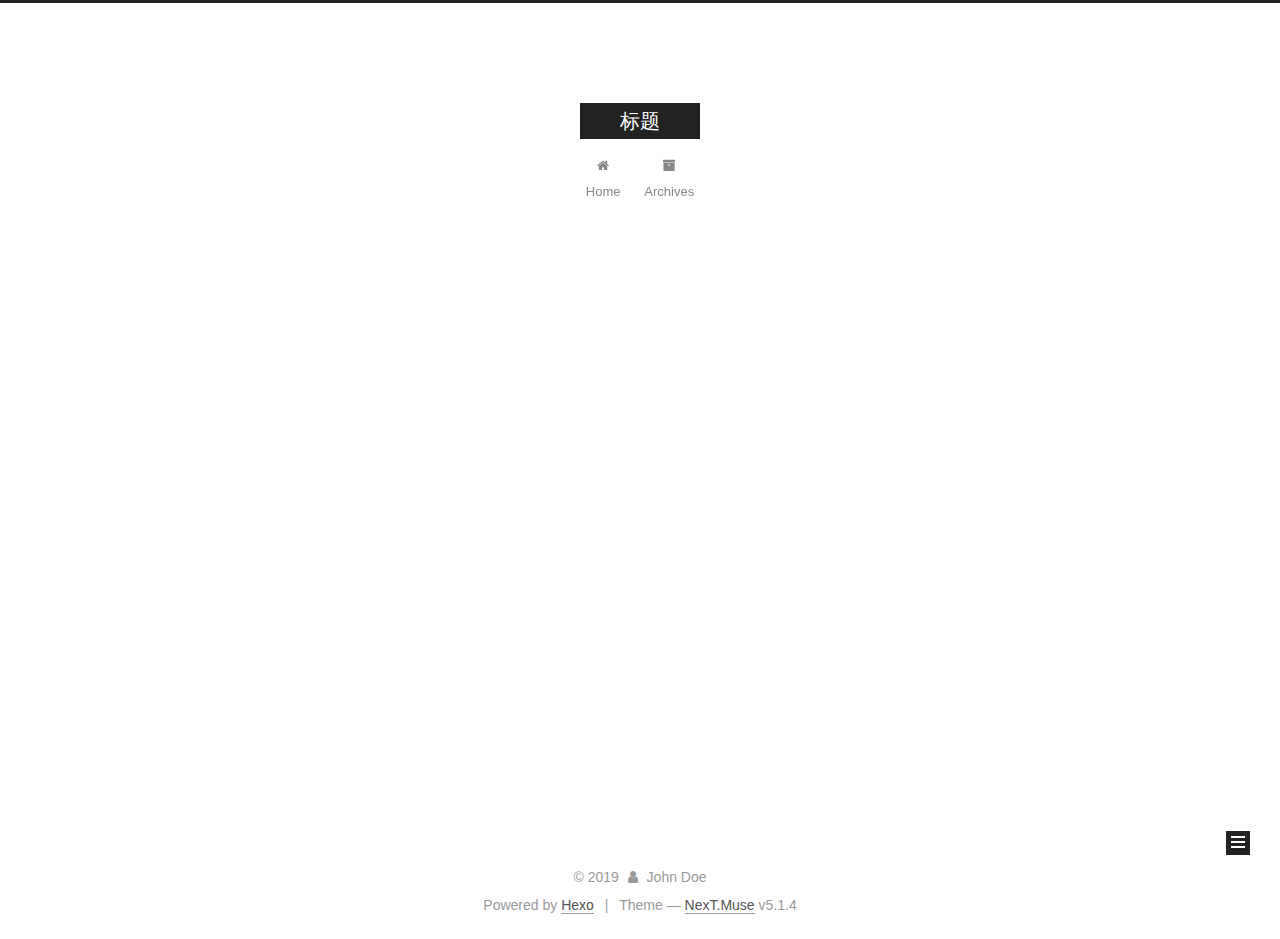
==== commit bf23bed6: "Site updated: 2019-11-28 18:18:59" ====
--- a/archives/index.html
+++ b/archives/index.html
@@ -226,7 +226,7 @@
         
           
         
-        Um..! 3 posts in total. Keep on posting.
+        Um..! 4 posts in total. Keep on posting.
       </span>
 
       
@@ -347,6 +347,43 @@
 
       
 
+        
+        
+        
+
+        
+        
+
+        
+
+  <article class="post post-type-normal" itemscope itemtype="http://schema.org/Article">
+    <header class="post-header">
+
+      <h2 class="post-title">
+        
+            <a class="post-title-link" href="/2019/11/09/git/" itemprop="url">
+              
+                <span itemprop="name">git</span>
+              
+            </a>
+        
+      </h2>
+
+      <div class="post-meta">
+        <time class="post-time" itemprop="dateCreated"
+              datetime="2019-11-09T16:38:34+08:00"
+              content="2019-11-09" >
+          11-09
+        </time>
+      </div>
+
+    </header>
+  </article>
+
+
+
+      
+
     </div>
   </div>
   
@@ -398,7 +435,7 @@
               
                 <a href="/archives/%20%7C%7C%20archive">
               
-                  <span class="site-state-item-count">3</span>
+                  <span class="site-state-item-count">4</span>
                   <span class="site-state-item-name">posts</span>
                 </a>
               </div>
